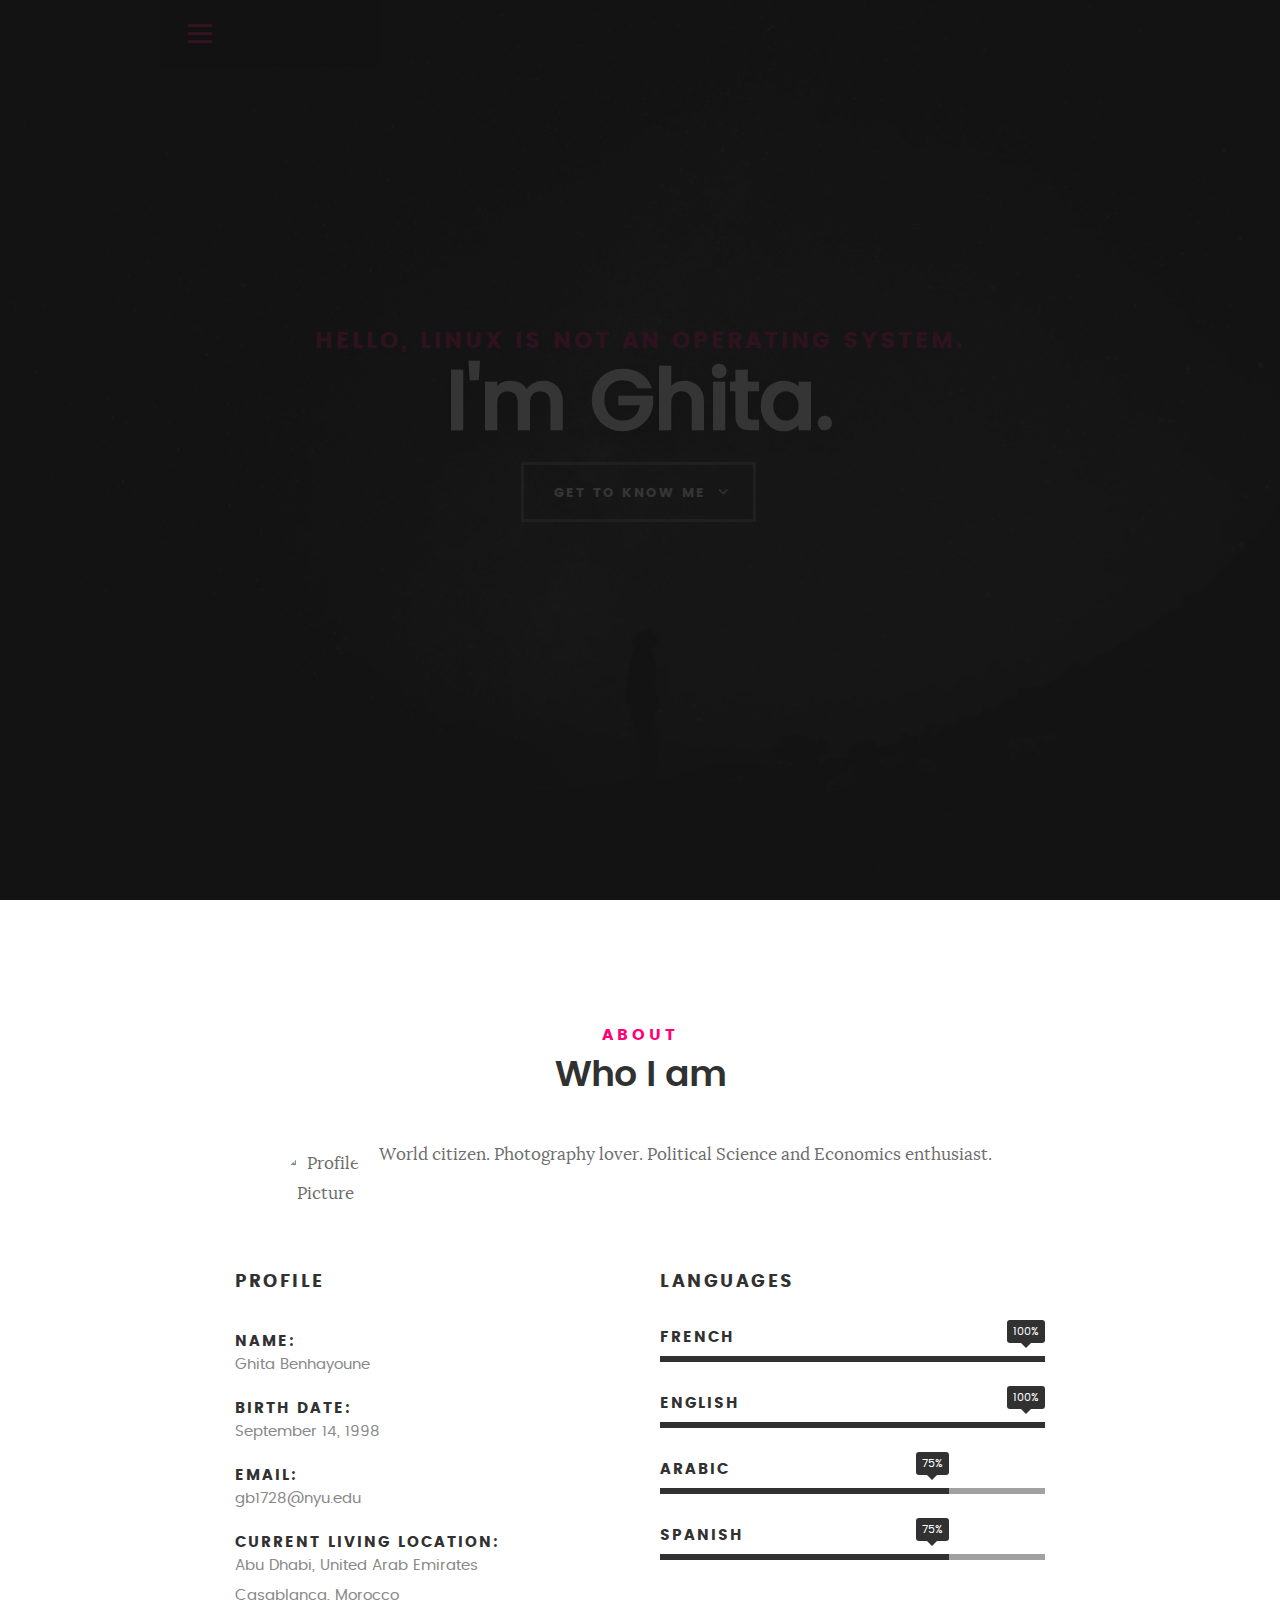
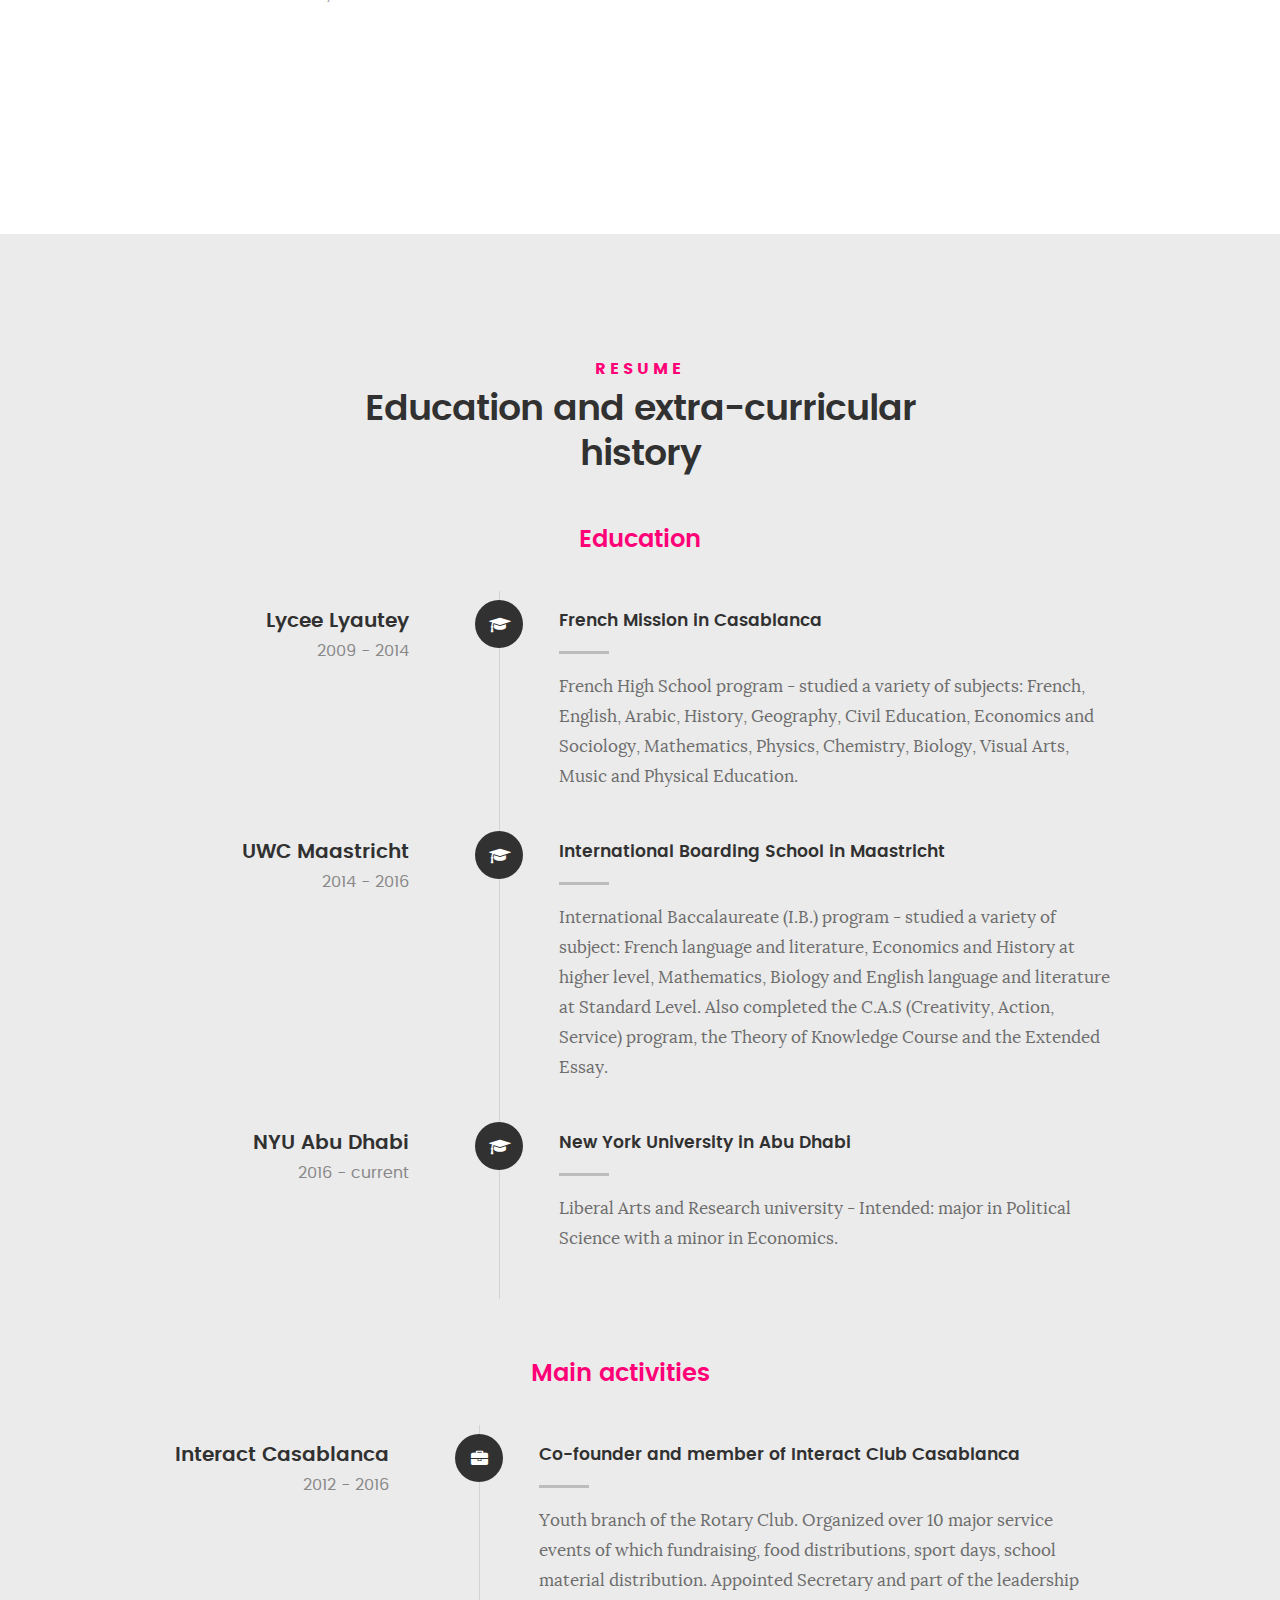
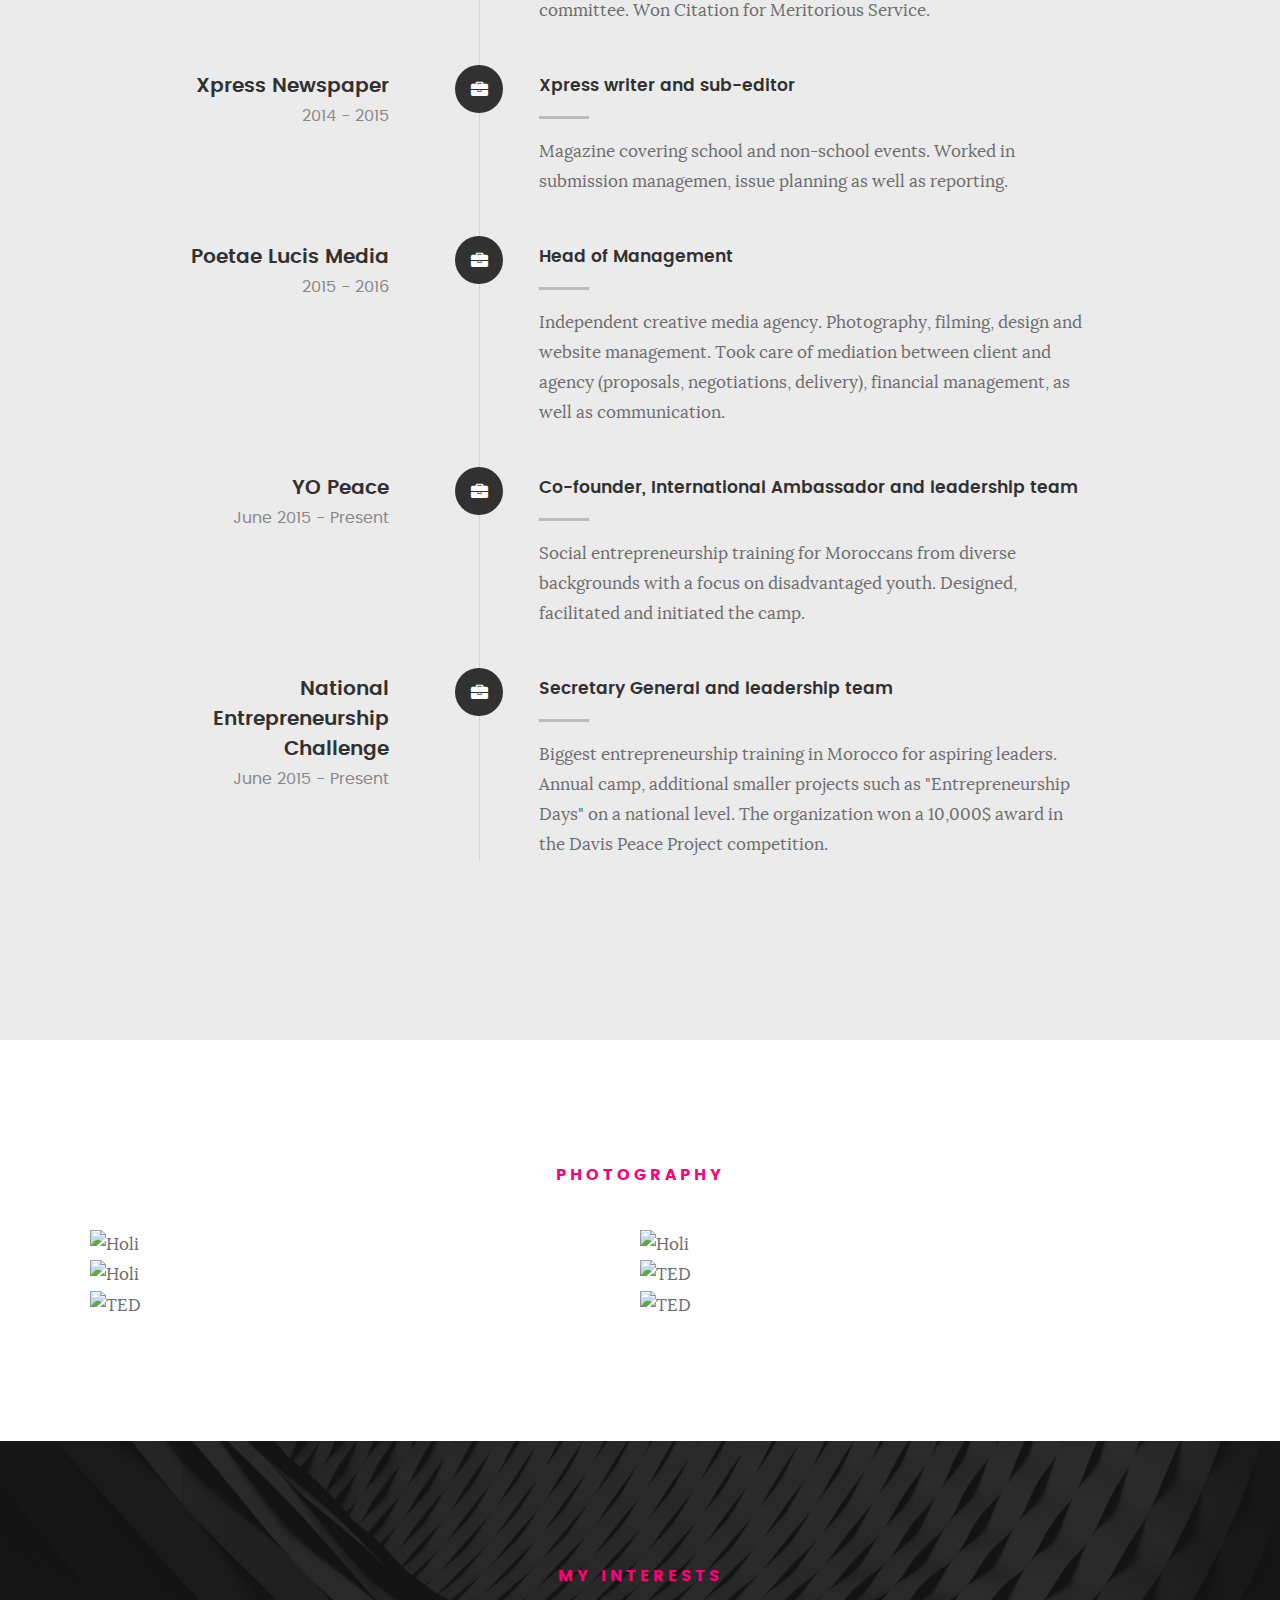
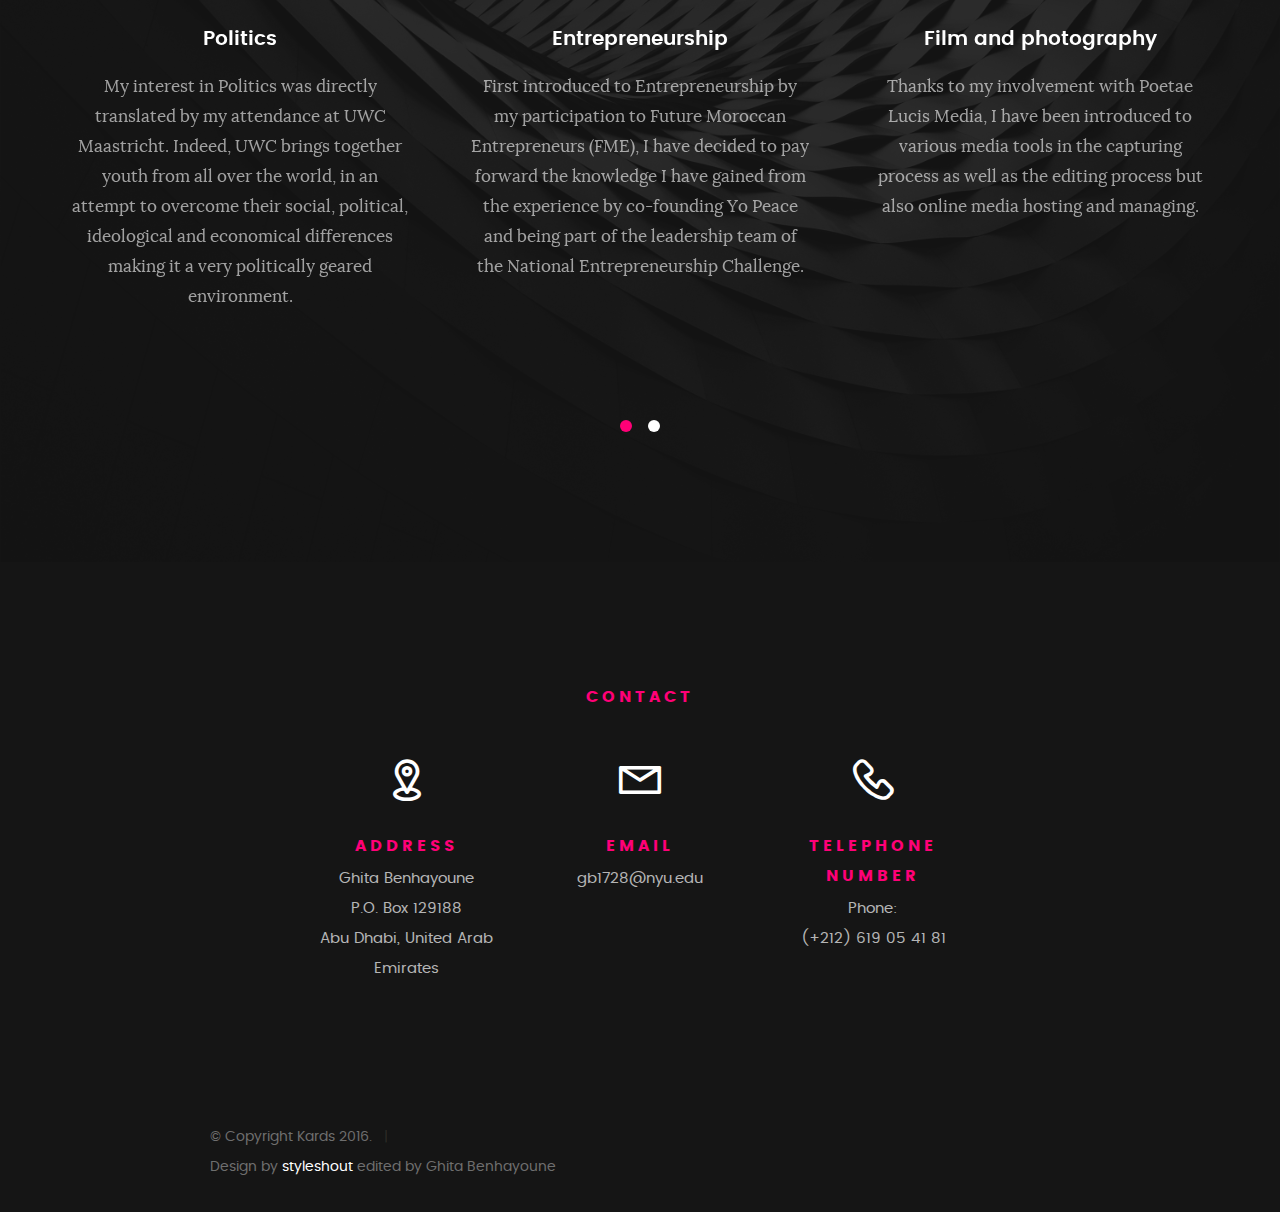
==== index.html @ f1451831 "Merge pull request #1 from ghitabenhayoune/master" ====
<!DOCTYPE html>
<!--[if IE 8 ]><html class="no-js oldie ie8" lang="en"> <![endif]-->
<!--[if IE 9 ]><html class="no-js oldie ie9" lang="en"> <![endif]-->
<!--[if (gte IE 9)|!(IE)]><!--><html class="no-js" lang="en"> <!--<![endif]-->
<head>

   <!--- basic page needs
   ================================================== -->
   <meta charset="utf-8">
	<title>Welcome to Ghita's personal webpage!</title>
	<meta name="description" content="">  
	<meta name="author" content="">

   <!-- mobile specific metas
   ================================================== -->
	<meta name="viewport" content="width=device-width, initial-scale=1, maximum-scale=1">

 	<!-- CSS
   ================================================== -->
   <link rel="stylesheet" href="css/base.css">  
   <link rel="stylesheet" href="css/main.css">
   <link rel="stylesheet" href="css/vendor.css">     

   <!-- script
   ================================================== -->   
	<script src="js/modernizr.js"></script>
	<script src="js/pace.min.js"></script>

   <!-- favicons
	================================================== -->
	<!-- link rel="icon" type="image/png" href="favicon.png"-->

</head>

<body id="top">

	<!-- header 
   ================================================== -->
   <header>   	
   	<div class="row">

   		<div class="top-bar">
   			<a class="menu-toggle" href="#"><span>Menu</span></a>		      

		   	<nav id="main-nav-wrap">
					<ul class="main-navigation">
						<li class="current"><a class="smoothscroll"  href="#intro" title="">Home</a></li>
						<li><a class="smoothscroll"  href="#about" title="">About</a></li>
						<li><a class="smoothscroll"  href="#resume" title="">Resume</a></li>
						<li><a class="smoothscroll"  href="#portfolio" title="">Portfolio</a></li>
						<li><a class="smoothscroll"  href="#services" title="">Interests</a></li>					
						<li><a class="smoothscroll"  href="#contact" title="">Contact</a></li>	
						<li><a href="styles.html" title="">Style Demo</a></li>				
					</ul>
				</nav>    		
   		</div> <!-- /top-bar --> 
   		
   	</div> <!-- /row --> 		
   </header> <!-- /header -->

	<!-- intro section
   ================================================== -->
   <section id="intro">   

   	<div class="intro-overlay"></div>	

   	<div class="intro-content">
   		<div class="row">

   			<div class="col-twelve">

	   			<h5>Hello, Linux is not an operating system.</h5>
	   			<h1>I'm Ghita.</h1>

	   			<a class="button stroke smoothscroll" href="#about" title="">Get to know me</a>

	   		</div>  
   			
   		</div>   		 		
   	</div> <!-- /intro-content --> 

   	<ul class="intro-social">        
         
      </ul> <!-- /intro-social -->      	

   </section> <!-- /intro -->


   <!-- about section
   ================================================== -->
   <section id="about">  

   	<div class="row section-intro">
   		<div class="col-twelve">

   			<h5>About</h5>
   			<h1>Who I am</h1>

   			<div class="intro-info">

   				<img src="https://scontent-mad1-1.xx.fbcdn.net/v/t1.0-9/13439205_10206563954441899_1880656506073738577_n.jpg?oh=9a3d0f4acb809516137ea29fd17dca0d&oe=58260037" alt="Profile Picture">

   				<p class="lead"> <center> World citizen. Photography lover. Political Science and Economics enthusiast. </p>
   			</div>   			

   		</div>   		
   	</div> <!-- /section-intro -->

   	<div class="row about-content">

   		<div class="col-six tab-full">

   			<h3>Profile</h3>
   			<p> 
   			<ul class="info-list">

   				
   				<li>
   					<strong>Name: </strong>
   					<span>Ghita Benhayoune</span>
   				</li>


   				<li>
   					<strong>Birth Date:</strong>
   					<span>September 14, 1998</span>
   				</li>

   				<li>
   					<strong>Email:</strong>
   					<span>gb1728@nyu.edu</span>
   				</li>
  
   				<li>
   					<strong>Current living location:</strong>
   					<span>Abu Dhabi, United Arab Emirates <br> <br> Casablanca, Morocco </span>
   				</li>

   			</ul> <!-- /info-list -->

   		</div>

   		<div class="col-six tab-full">

   			<h3>Languages</h3>
   			

				<ul class="skill-bars">
				   <li>
				   	<div class="progress percent100"><span>100%</span></div>
				   	<strong>French</strong>
				   </li>

				   <li>
				   	<div class="progress percent100"><span>100%</span></div>
				   	<strong>English</strong>
				   </li>

				   <li>
				   	<div class="progress percent75"><span>75%</span></div>
				   	<strong>Arabic</strong>
				   </li>

				   <li>
				   	<div class="progress percent75"><span>75%</span></div>
				   	<strong>Spanish</strong>
				   </li>
      
				</ul> <!-- /skill-bars -->		

   		</div>

   	</div>

   	<div class="row button-section">
   	  		
   	</div>

   </section> <!-- /process-->    


   <!-- resume Section
   ================================================== -->
	<section id="resume" class="grey-section">

		<div class="row section-intro">
   		<div class="col-twelve">

   			<h5>Resume</h5>
   			<h1>Education and extra-curricular history</h1>


   		</div>   		
   	</div> <!-- /section-intro--> 

   	<div class="row resume-timeline">

   		<div class="col-twelve resume-header">

   			<h2>Education</h2>

   		</div> <!-- /resume-header -->

   		<div class="col-twelve">

   			<div class="timeline-wrap">

   				<div class="timeline-block">

	   				<div class="timeline-ico">
	   					<i class="fa fa-graduation-cap"></i>
	   				</div>

	   				<div class="timeline-header">
	   					<h3>Lycee Lyautey</h3>
	   					<p>2009 - 2014</p>
	   				</div>

	   				<div class="timeline-content">
	   					<h4>French Mission in Casablanca</h4>
	   					<p>French High School program - studied a variety of subjects: French, English, Arabic, History, Geography, Civil Education, Economics and Sociology, Mathematics, Physics, Chemistry, Biology, Visual Arts, Music and Physical Education.</p>
	   				</div>

	   			</div> <!-- /timeline-block -->

	   			<div class="timeline-block">

	   				<div class="timeline-ico">
	   					<i class="fa fa-graduation-cap"></i>
	   				</div>

	   				<div class="timeline-header">
	   					<h3>UWC Maastricht</h3>
	   					<p>2014 - 2016</p>
	   				</div>

	   				<div class="timeline-content">
	   					<h4>International Boarding School in Maastricht</h4>
	   					<p>International Baccalaureate (I.B.) program - studied a variety of subject: French language and literature, Economics and History at higher level, Mathematics, Biology and English language and literature at Standard Level. Also completed the C.A.S (Creativity, Action, Service) program, the Theory of Knowledge Course and the Extended Essay.</p>
	   				</div>

	   			</div> <!-- /timeline-block -->
<div class="timeline-block">



	   				<div class="timeline-ico">
	   					<i class="fa fa-graduation-cap"></i>
	   				</div>

	   				<div class="timeline-header">
	   					<h3>NYU Abu Dhabi</h3>
	   					<p>2016 - current</p>
	   				</div>

	   				<div class="timeline-content">
	   					<h4>New York University in Abu Dhabi</h4>
	   					<p> Liberal Arts and Research university - Intended: major in Political Science with a minor in Economics. </p>
	   				</div>

	   			</div> <!-- /timeline-block -->


	   			<div class="timeline-block">

	   				 <!-- /timeline-block -->

   			</div> <!-- /timeline-wrap -->   			

   		</div> <!-- /col-twelve -->
   		
   	</div> <!-- /resume-timeline -->
   	
   	<div class="row resume-timeline">

   		<div class="col-twelve resume-header">

   			<h2>Main activities</h2>

   		</div> <!-- /resume-header -->

   		<div class="col-twelve">

   			<div class="timeline-wrap">

   				<div class="timeline-block">

	   				<div class="timeline-ico">
	   					<i class="fa fa-briefcase"></i>
	   				</div>

	   				<div class="timeline-header">
	   					<h3>Interact Casablanca</h3>
	   					<p> 2012 - 2016</p>
	   				</div>

	   				<div class="timeline-content">
	   					<h4>Co-founder and member of Interact Club Casablanca</h4>
	   					<p>Youth branch of the Rotary Club. Organized over 10 major service events of which fundraising, food distributions, sport days, school material distribution. Appointed Secretary and part of the leadership committee. Won Citation for Meritorious Service.</p>
	   				</div>

	   			</div> <!-- /timeline-block -->

	   			<div class="timeline-block">

	   				<div class="timeline-ico">
	   					<i class="fa fa-briefcase"></i>
	   				</div>

	   				<div class="timeline-header">
	   					<h3>Xpress Newspaper</h3>
	   					<p> 2014 - 2015</p>
	   				</div>

	   				<div class="timeline-content">
	   					<h4>Xpress writer and sub-editor</h4>
	   					<p>Magazine covering school and non-school events. Worked in submission managemen, issue planning as well as reporting. </p>
	   				</div>

	   			</div> <!-- /timeline-block -->
	<div class="timeline-block">

	   				<div class="timeline-ico">
	   					<i class="fa fa-briefcase"></i>
	   				</div>

	   				<div class="timeline-header">
	   					<h3>Poetae Lucis Media</h3>
	   					<p> 2015 - 2016 </p>
	   				</div>

	   				<div class="timeline-content">
	   					<h4>Head of Management</h4>
	   					<p> Independent creative media agency. Photography, filming, design and website management. Took care of mediation between client and agency (proposals, negotiations, delivery), financial management, as well as communication.</p>
	   				</div>

	   			</div> <!-- /timeline-block -->


	   			<div class="timeline-block">

	   				<div class="timeline-ico">
	   					<i class="fa fa-briefcase"></i>
	   				</div>

	   				<div class="timeline-header">
	   					<h3>YO Peace</h3>
	   					<p>June 2015 - Present</p>
	   				</div>

	   				<div class="timeline-content">
	   					<h4>Co-founder, International Ambassador and leadership team</h4>
	   					<p>Social entrepreneurship training for Moroccans from diverse backgrounds with a focus on disadvantaged youth. Designed, facilitated and initiated the camp.</p>
	   				</div>

	   			</div> <!-- /timeline-block -->

	   			<div class="timeline-block">

	   				<div class="timeline-ico">
	   					<i class="fa fa-briefcase"></i>
	   				</div>

	   				<div class="timeline-header">
	   					<h3>National Entrepreneurship Challenge</h3>
	   					<p>June 2015 - Present</p>
	   				</div>

	   				<div class="timeline-content">
	   					<h4>Secretary General and leadership team</h4>
	   					<p>Biggest entrepreneurship training in Morocco for aspiring leaders. Annual camp, additional smaller projects such as "Entrepreneurship Days" on a national level. The organization won a 10,000$ award in the Davis Peace Project competition. </p>
	   				</div>

	   			</div> <!-- /timeline-block -->


   			</div> <!-- /timeline-wrap -->   			

   		</div> <!-- /col-twelve -->
   		
   	</div> <!-- /resume-timeline -->
		
	</section> <!-- /features -->


	<!-- Portfolio Section
   ================================================== -->
	<section id="portfolio">

		<div class="row section-intro">
   		<div class="col-twelve">

   			<h5>Photography</h5>
   		</div>   		
   	</div> <!-- /section-intro--> 

   	<div class="row portfolio-content">

   		<div class="col-twelve">

   			<!-- portfolio-wrapper -->
	         <div id="folio-wrapper" class="block-1-2 block-mob-full stack">

	         	<div class="bgrid folio-item">
	               <div class="item-wrap">
	               	<img src="https://photos.smugmug.com/Holi-2016/i-TdTsb32/0/X2/editedDSC_0114-X2.jpg" alt="Holi">
	          	  	<div class="overlay">                 	           
	                     <div class="folio-item-table">
	                     	<div class="folio-item-cell">
		     					       <h3 class="folio-title">Photography</h3>	     					    
		     					    	 <span class="folio-types">
		     					       	 Holi
		     					       </span>
		     					   </div>	                      	
	                     </div>                    
	                  </div>
	               </div>	               
	        		</div> <!-- /folio-item -->

	<div class="bgrid folio-item">
	               <div class="item-wrap">
	               	<img src="https://photos.smugmug.com/Royal-Winter-Ball-/i-j8JQ9sF/0/X2/EasternEuropeanCultureWeek-0568-X2.jpg" alt="Holi">
	               	<div class="overlay">              		                  
	                     <div class="folio-item-table">
	                     	<div class="folio-item-cell">
	                     		<h3 class="folio-title">Photography</h3>	     					    
		     					    	<span class="folio-types">
		     					       	  Eastern European Culture Week
		     					      </span>		     		
		     					   </div> 	               
  </div>                    
	                  </div>
	               </div>	               
	        		</div> <!-- /folio-item -->


	<div class="bgrid folio-item">
	               <div class="item-wrap">
	               	<img src="https://photos.smugmug.com/Holi-2016/i-Dhkg9zQ/0/X2/DSC_0081-X2.jpg" alt="Holi">
	          	  	<div class="overlay">                 	           
	                     <div class="folio-item-table">
	                     	<div class="folio-item-cell">
		     					       <h3 class="folio-title">Photography</h3>	     					    
		     					    	 <span class="folio-types">
		     					       	 UWC Candids
		     					       </span>
		     					   </div>	                      	
	                     </div>                    
	                  </div>
	               </div>	               
	        		</div> <!-- /folio-item --> 
   	
	<div class="bgrid folio-item">
	               <div class="item-wrap">
	               	<img src="https://photos.smugmug.com/TEDX-2016/i-rNbPJsJ/0/X2/IMG_0469-X2.jpg" alt="TED">
	          	  	<div class="overlay">                 	           
	                     <div class="folio-item-table">
	                     	<div class="folio-item-cell">
		     					       <h3 class="folio-title">Photography</h3>	     					    
		     					    	 <span class="folio-types">
		     					       	UWC Candids		     					       </span>
		     					   </div>	                      	
	                     </div>                    
	                  </div>
	               </div>	               
	        		</div> <!-- /folio-item --> 

<div class="bgrid folio-item">
	               <div class="item-wrap">
	               	<img src="https://photos.smugmug.com/TEDX-2016/i-7mG7wcz/0/X2/IMG_0725-X2.jpg" alt="TED">
	          	  	<div class="overlay">                 	           
	                     <div class="folio-item-table">
	                     	<div class="folio-item-cell">
		     					       <h3 class="folio-title">Photography</h3>	     					    
		     					    	 <span class="folio-types">
		     					       	TEDx Youth @Maastricht		     					       </span>
		     					   </div>	                      	
	                     </div>                    
	                  </div>
	               </div>	               
	        		</div> <!-- /folio-item --> 
 
<div class="bgrid folio-item">
	               <div class="item-wrap">
	               	<img src="https://photos.smugmug.com/TEDX-2016/i-8Jkcd5t/0/X2/IMG_0756-X2.jpg" alt="TED">
	          	  	<div class="overlay">                 	           
	                     <div class="folio-item-table">
	                     	<div class="folio-item-cell">
		     					       <h3 class="folio-title">Photography</h3>	     					    
		     					    	 <span class="folio-types">
		     					       	TEDx Youth @Maastricht		     					       </span>
		     					   </div>	                      	
	                     </div>                    
	                  </div>
	               </div>	               
	        		</div> <!-- /folio-item --> 


	            

	         </div> <!-- /portfolio-wrapper --> 

   		</div>  <!-- /twelve -->   

   	</div> <!-- /portfolio-content --> 
		
	</section> <!-- /portfolio --> 

	
	<!-- services Section
   ================================================== -->
	<section id="services">

		<div class="overlay"></div>

		<div class="row section-intro">
   		<div class="col-twelve">

   			<h5>My Interests</h5>


   		</div>   		
   	</div> <!-- /section-intro -->

   	<div class="row services-content">

   		<div id="owl-slider" class="owl-carousel services-list">

	      	<div class="service">         

	            <div class="service-content">	

	            	 <h3>Politics</h3>

		            <p class="desc"> My interest in Politics was directly translated by my attendance at UWC Maastricht. Indeed, UWC brings together youth from all over the world, in an attempt to overcome their social, political, ideological and economical differences making it a very politically geared environment. 
	         		</p>
	         		
	         	</div> 	         	 

				</div> <!-- /service -->

				<div class="service">	

	            <div class="service-content">	

	            	<h3>Entrepreneurship</h3>  

		            <p class="desc">First introduced to Entrepreneurship by my participation to Future Moroccan Entrepreneurs (FME), I have decided to pay forward the knowledge I have gained from the experience by co-founding Yo Peace and being part of the leadership team of the National Entrepreneurship Challenge.
	         		</p>

	            </div>	                          

			   </div> <!-- /service -->

			   <div class="service">
	            

	            <div class="service-content">

	            	<h3>Film and photography</h3>

		            <p class="desc"> Thanks to my involvement with Poetae Lucis Media, I have been introduced to various media tools in the capturing process as well as the editing process but also online media hosting and managing.
	        			</p> 

	            </div> 	            	               

			   </div> <!-- /service -->

				<div class="service">

	           

	            <div class="service-content">

	            	<h3> Communication </h3>

		            <p class="desc"> My involvement in a variety of leadership teams (Amnesty International, MAASMUN, National Entrepreneurship Challenge, Poetae Lucis, Yo Peace...) has helped me get significant experience in communication and team coordination.
	         		</p> 
	         		
	            </div>                

				</div> <!-- /service -->

			   <div class="service">

			   	
	            <div class="service-content">

	            	<h3> Management </h3>

		            <p class="desc"> Being in leadership teams, I have held a variety of positions: Secretary General, President, Secretary, which all allowed me to explore different needs in organisations and gain a broad understanding of them and their management as a whole.
	        			</p> 

	            </div>	               

			   </div> <!-- /service -->

			   <div class="service">

			   
	            <div class="service-content">

	            	 <h3>Languages</h3>

		            <p class="desc"> The international environment of UWC as well as my bi-national background allowed me to develop a deep interest for a variety of culture and languages. My passion for Latin American Politics pushed me to teach myself Spanish and I have now, after a year, achieved a significant level of fluency that allows me to have a broad understanding of the Latin American culture, politics and variation in language.
	        			</p> 
	        			
	            </div>	               

			   </div> <!-- /service -->

	      </div> <!-- /services-list -->
   		
   	</div> <!-- /services-content -->
		
	</section> <!-- /services -->	


	
   <!-- contact
   ================================================== -->
	<section id="contact">

		<div class="row section-intro">
   		<div class="col-twelve">

   			<h5>Contact</h5>


   	<div class="row contact-info">

   		<div class="col-four tab-full">

   			<div class="icon">
   				<i class="icon-pin"></i>
   			</div>

   			<h5>Address</h5>

   			<p>
            Ghita Benhayoune <br>
            P.O. Box 129188<br>
            Abu Dhabi, United Arab Emirates
            </p>

   		</div>

   		<div class="col-four tab-full collapse">

   			<div class="icon">
   				<i class="icon-mail"></i>
   			</div>

   			<h5>Email</h5>

   			<p>gb1728@nyu.edu<br>
					     
			   </p>

   		</div>

   		<div class="col-four tab-full">

   			<div class="icon">
   				<i class="icon-phone"></i>
   			</div>

   			<h5>Telephone number</h5>

   			<p>Phone: <br> (+212) 619 05 41 81
			   </p>

   		</div>
   		
   	</div> <!-- /contact-info -->
		
	</section> <!-- /contact -->


   <!-- footer
   ================================================== -->

   <footer>
     	<div class="row">

     		
      	<div class="col-six tab-full">
	      	<div class="copyright">
		        	<span>© Copyright Kards 2016.</span> 
		        	<span>Design by <a href="http://www.styleshout.com/">styleshout</a> edited by Ghita Benhayoune </span>	         	
		         </div>		                  
	      	</div>

	      	<div id="go-top">
		         <a class="smoothscroll" title="Back to Top" href="#top"><i class="fa fa-long-arrow-up"></i></a>
		      </div>

      	</div> <!-- /row -->     	
   </footer>  

   <div id="preloader"> 
    	<div id="loader"></div>
   </div> 

   <!-- Java Script
   ================================================== --> 
   <script src="js/jquery-2.1.3.min.js"></script>
   <script src="js/plugins.js"></script>
   <script src="js/main.js"></script>

</body>

</html>
---- css/base.css ----
/**
 * =================================================================== 
 *
 *  Kards v1.0 Base Stylesheet
 *  url: styleshout.com
 *  03-01-2016
 *  ------------------------------------------------------------------
 *  TOC:
 *  01. reset
 *  02. basic/base setup styles
 *  03. grid
 *  04. MISC
 *
 * =================================================================== 
 */

/** 
 * ===================================================================
 * 01. reset - normalize.css v3.0.2 | MIT License | git.io/normalize
 *
 * ------------------------------------------------------------------- 
 */
html {
	font-family: sans-serif;
	-ms-text-size-adjust: 100%;
	-webkit-text-size-adjust: 100%;
}

body {
	margin: 0;
}

article,
aside,
details,
figcaption,
figure,
footer,
header,
hgroup,
main,
menu,
nav,
section,
summary {
	display: block;
}

audio,
canvas,
progress,
video {
	display: inline-block;
	vertical-align: baseline;
}

audio:not([controls]) {
	display: none;
	height: 0;
}

[hidden],
template {
	display: none;
}

a {
	background: transparent;
}

a:active,
a:hover {
	outline: 0;
}

abbr[title] {
	border-bottom: 1px dotted;
}

b,
strong {
	font-weight: bold;
}

dfn {
	font-style: italic;
}

h1 {
	font-size: 2em;
	margin: 0.67em 0;
}

mark {
	background: #ff0;
	color: #000;
}

small {
	font-size: 80%;
}

sub,
sup {
	font-size: 75%;
	line-height: 0;
	position: relative;
	vertical-align: baseline;
}

sup {
	top: -0.5em;
}

sub {
	bottom: -0.25em;
}

img {
	border: 0;
}

svg:not(:root) {
	overflow: hidden;
}

figure {
	margin: 1em 40px;
}

hr {
	-moz-box-sizing: content-box;
	box-sizing: content-box;
	height: 0;
}

pre {
	overflow: auto;
}

code,
kbd,
pre,
samp {
	font-family: monospace, monospace;
	font-size: 1em;
}

button,
input,
optgroup,
select,
textarea {
	color: inherit;
	font: inherit;
	margin: 0;
}

button {
	overflow: visible;
}

button,
select {
	text-transform: none;
}

button,
html input[type="button"],
input[type="reset"],
input[type="submit"] {
	-webkit-appearance: button;
	cursor: pointer;
}

button[disabled],
html input[disabled] {
	cursor: default;
}

button::-moz-focus-inner,
input::-moz-focus-inner {
	border: 0;
	padding: 0;
}

input {
	line-height: normal;
}

input[type="checkbox"],
input[type="radio"] {
	box-sizing: border-box;
	padding: 0;
}

input[type="number"]::-webkit-inner-spin-button,
input[type="number"]::-webkit-outer-spin-button {
	height: auto;
}

input[type="search"] {
	-webkit-appearance: textfield;
	-moz-box-sizing: content-box;
	-webkit-box-sizing: content-box;
	box-sizing: content-box;
}

input[type="search"]::-webkit-search-cancel-button,
input[type="search"]::-webkit-search-decoration {
	-webkit-appearance: none;
}

fieldset {
	border: 1px solid #c0c0c0;
	margin: 0 2px;
	padding: 0.35em 0.625em 0.75em;
}

legend {
	border: 0;
	padding: 0;
}

textarea {
	overflow: auto;
}

optgroup {
	font-weight: bold;
}

table {
	border-collapse: collapse;
	border-spacing: 0;
}

td,
th {
	padding: 0;
}

/** 
 * ===================================================================
 * 02. basic/base setup styles - (_basic.scss)
 *
 * ------------------------------------------------------------------- 
 */
html {
	font-size: 62.5%;
	box-sizing: border-box;
}

*,
*::before,
*::after {
	box-sizing: inherit;
}

body {
	font-weight: normal;
	line-height: 1;
	text-rendering: optimizeLegibility;
	word-wrap: break-word;
	-webkit-overflow-scrolling: touch;
	-webkit-text-size-adjust: none;
}

body,
input,
button {
	-moz-osx-font-smoothing: grayscale;
	-webkit-font-smoothing: antialiased;
}

/**
 * Media - (_basic.scss)
 * ------------------------------------------------------------------- 
 */
img,
video {
	max-width: 100%;
	height: auto;
}

/**
 * Typography resets - (_basic.scss)
 * ------------------------------------------------------------------- 
 */
div,
dl,
dt,
dd,
ul,
ol,
li,
h1,
h2,
h3,
h4,
h5,
h6,
pre,
form,
p,
blockquote,
th,
td {
	margin: 0;
	padding: 0;
}

h1,
h2,
h3,
h4,
h5,
h6 {
	-webkit-font-variant-ligatures: common-ligatures;
	-moz-font-variant-ligatures: common-ligatures;
	font-variant-ligatures: common-ligatures;
	text-rendering: optimizeLegibility;
}

em,
i {
	font-style: italic;
	line-height: inherit;
}

strong,
b {
	font-weight: bold;
	line-height: inherit;
}

small {
	font-size: 60%;
	line-height: inherit;
}

ol,
ul {
	list-style: none;
}

li {
	display: block;
}

/**
 * links - (_basic.scss)
 * ------------------------------------------------------------------- 
 */
a {
	text-decoration: none;
	line-height: inherit;
}

a img {
	border: none;
}

/**
 * inputs - (_basic.scss)
 * ------------------------------------------------------------------- 
 */
fieldset {
	margin: 0;
	padding: 0;
}

input[type="email"],
input[type="number"],
input[type="search"],
input[type="text"],
input[type="tel"],
input[type="url"],
input[type="password"],
textarea {
	-webkit-appearance: none;
	-moz-appearance: none;
	-ms-appearance: none;
	-o-appearance: none;
	appearance: none;
}

/** 
 * ===================================================================
 * 03. grid - (_grid.scss)
 *
 * ------------------------------------------------------------------- 
 */
.row {
	width: 94%;
	max-width: 1140px;
	margin: 0 auto;
}

.row:before,
.row:after {
	content: "";
	display: table;
}

.row:after {
	clear: both;
}

.row .row {
	width: auto;
	max-width: none;
	margin-left: -20px;
	margin-right: -20px;
}

[class*="col-"],
.bgrid {
	float: left;
}

[class*="col-"] + [class*="col-"].end {
	float: right;
}

[class*="col-"] {
	padding: 0 20px;
}

.col-one {
	width: 8.33333%;
}

.col-two,
.col-1-6 {
	width: 16.66667%;
}

.col-three,
.col-1-4 {
	width: 25%;
}

.col-four,
.col-1-3 {
	width: 33.33333%;
}

.col-five {
	width: 41.66667%;
}

.col-six,
.col-1-2 {
	width: 50%;
}

.col-seven {
	width: 58.33333%;
}

.col-eight,
.col-2-3 {
	width: 66.66667%;
}

.col-nine,
.col-3-4 {
	width: 75%;
}

.col-ten,
.col-5-6 {
	width: 83.33333%;
}

.col-eleven {
	width: 91.66667%;
}

.col-twelve,
.col-full {
	width: 100%;
}

/**
 * small screens - (_grid.scss)
 * --------------------------------------------------------------- 
 */
@media screen and (max-width:1024px) {
	.row .row {
		margin-left: 0px;
		margin-right: 0px;
	}

	[class*="col-"] {
		padding: 0 35px;
	}

}

/**
 * tablets - (_grid.scss)
 * --------------------------------------------------------------- 
 */
@media screen and (max-width:768px) {
	.row {
		width: auto;
		padding-left: 30px;
		padding-right: 30px;
	}

	.row .row {
		padding-left: 0;
		padding-right: 0;
		margin-left: -15px;
		margin-right: -15px;
	}

	[class*="col-"] {
		padding: 0 15px;
	}

	.tab-1-4 {
		width: 25%;
	}

	.tab-1-3 {
		width: 50%;
	}

	.tab-1-2 {
		width: 50%;
	}

	.tab-2-3 {
		width: 66.66667%;
	}

	.tab-3-4 {
		width: 75%;
	}

	.tab-full {
		width: 100%;
	}

}

/**
 * large mobile devices - (_grid.scss)
 * --------------------------------------------------------------- 
 */
@media screen and (max-width:600px) {
	.row {
		padding-left: 25px;
		padding-right: 25px;
	}

	.row .row {
		margin-left: 0px;
		margin-right: 0px;
	}

	[class*="col-"] {
		padding: 0 10px;
	}

	.mob-1-4 {
		width: 25%;
	}

	.mob-1-2 {
		width: 50%;
	}

	.mob-3-4 {
		width: 75%;
	}

	.mob-full {
		width: 100%;
	}

}

/**
 * small mobile devices - (_grid.scss)
 * --------------------------------------------------------------- 
 */
@media screen and (max-width:400px) {
	.row .row {
		padding-left: 0;
		padding-right: 0;
		margin-left: 0;
		margin-right: 0;
	}

	[class*="col-"] {
		width: 100% !important;
		float: none !important;
		clear: both !important;
		margin-left: 0;
		margin-right: 0;
		padding: 0;
	}

	[class*="col-"] + [class*="col-"].end {
		float: none;
	}

}

/** 
 * ===================================================================
 * block grids - (_grid.scss)
 *
 * ------------------------------------------------------------------- 
 */
[class*="block-"]:before,
[class*="block-"]:after {
	content: "";
	display: table;
}

[class*="block-"]:after {
	clear: both;
}

.block-1-6 .bgrid {
	width: 16.66667%;
}

.block-1-4 .bgrid {
	width: 25%;
}

.block-1-3 .bgrid {
	width: 33.33333%;
}

.block-1-2 .bgrid {
	width: 50%;
}

/**
 * Clearing for block grid columns. Allow columns with 
 * different heights to align properly.
 */
.block-1-6 .bgrid:nth-child(6n+1),
.block-1-4 .bgrid:nth-child(4n+1),
.block-1-3 .bgrid:nth-child(3n+1),
.block-1-2 .bgrid:nth-child(2n+1) {
	clear: both;
}

/**
 * small screens - (_grid.scss)
 * --------------------------------------------------------------- 
 */
@media screen and (max-width:1024px) {
	.block-s-1-6 .bgrid {
		width: 16.66667%;
	}

	.block-s-1-4 .bgrid {
		width: 25%;
	}

	.block-s-1-3 .bgrid {
		width: 33.33333%;
	}

	.block-s-1-2 .bgrid {
		width: 50%;
	}

	.block-s-full .bgrid {
		width: 100%;
		clear: both;
	}

	[class*="block-s-"] .bgrid:nth-child(n) {
		clear: none;
	}

	.block-s-1-6 .bgrid:nth-child(6n+1),
	.block-s-1-4 .bgrid:nth-child(4n+1),
	.block-s-1-3 .bgrid:nth-child(3n+1),
	.block-s-1-2 .bgrid:nth-child(2n+1) {
		clear: both;
	}

}

/**
 * tablets - (_grid.scss)
 * --------------------------------------------------------------- 
 */
@media screen and (max-width:768px) {
	.block-tab-1-6 .bgrid {
		width: 16.66667%;
	}

	.block-tab-1-4 .bgrid {
		width: 25%;
	}

	.block-tab-1-3 .bgrid {
		width: 33.33333%;
	}

	.block-tab-1-2 .bgrid {
		width: 50%;
	}

	.block-tab-full .bgrid {
		width: 100%;
		clear: both;
	}

	[class*="block-tab-"] .bgrid:nth-child(n) {
		clear: none;
	}

	.block-tab-1-6 .bgrid:nth-child(6n+1),
	.block-tab-1-4 .bgrid:nth-child(4n+1),
	.block-tab-1-3 .bgrid:nth-child(3n+1),
	.block-tab-1-2 .bgrid:nth-child(2n+1) {
		clear: both;
	}

}

/**
 * large mobile devices - (_grid.scss)
 * --------------------------------------------------------------- 
 */
@media screen and (max-width:600px) {
	.block-mob-1-6 .bgrid {
		width: 16.66667%;
	}

	.block-mob-1-4 .bgrid {
		width: 25%;
	}

	.block-mob-1-3 .bgrid {
		width: 33.33333%;
	}

	.block-mob-1-2 .bgrid {
		width: 50%;
	}

	.block-mob-full .bgrid {
		width: 100%;
		clear: both;
	}

	[class*="block-mob-"] .bgrid:nth-child(n) {
		clear: none;
	}

	.block-mob-1-6 .bgrid:nth-child(6n+1),
	.block-mob-1-4 .bgrid:nth-child(4n+1),
	.block-mob-1-3 .bgrid:nth-child(3n+1),
	.block-mob-1-2 .bgrid:nth-child(2n+1) {
		clear: both;
	}

}

/**
 * stack on small mobile devices - (_grid.scss)
 * --------------------------------------------------------------- 
 */
@media screen and (max-width:400px) {
	.stack .bgrid {
		width: 100% !important;
		float: none !important;
		clear: both !important;
		margin-left: 0;
		margin-right: 0;
	}

}

/** 
 * ===================================================================
 * 04. MISC  - (_grid.scss)
 *
 * ------------------------------------------------------------------- 
 */

/**
 * Clearing - (http://nicolasgallagher.com/micro-clearfix-hack/
 */
.group:before,
.group:after {
	content: "";
	display: table;
}

.group:after {
	clear: both;
}

/**
 * Misc Helper Styles 
 */
.hide {
	display: none;
}

.invisible {
	visibility: hidden;
}

.antialiased {
	-webkit-font-smoothing: antialiased;
	-moz-osx-font-smoothing: grayscale;
}

.remove-bottom {
	margin-bottom: 0;
}

.half-bottom {
	margin-bottom: 1.5rem !important;
}

.add-bottom {
	margin-bottom: 3rem !important;
}

.no-border {
	border: none;
}

.full-width {
	width: 100%;
}

.text-center {
	text-align: center;
}

.text-left {
	text-align: left;
}

.text-right {
	text-align: right;
}

.pull-left {
	float: left;
}

.pull-right {
	float: right;
}

.align-center {
	margin-left: auto;
	margin-right: auto;
	text-align: center;
}

/*# sourceMappingURL=base.css.map */
---- css/main.css ----
/**
 * =================================================================== 
 *
 *  Kards v1.0 Main Stylesheet
 *  url: styleshout.com
 *  03-01-2016
 *  ------------------------------------------------------------------
 *  TOC:
 *  01. webfonts and iconfonts
 *  02. base style overrides
 *  03. typography & general theme styles
 *  04. preloader
 *  05. forms
 *  06. buttons 
 *  07. other components
 *  08. common styles
 *  09. header styles
 *  10. intro
 *  11. about
 *  12. resume
 *  13. portfolio
 *  14. call-to-action section
 *  15. services
 *  16. stats
 *  17. contact
 *  18. footer
 *
 * =================================================================== 
 */


/** 
 * ===================================================================
 * 01. webfonts and iconfonts - (_document-setup.scss)
 *
 * ------------------------------------------------------------------- 
 */
@import url("fonts.css");
@import url("font-awesome/css/font-awesome.min.css");
@import url("micons/micons.css");


/** 
 * ===================================================================
 * 02. base style overrides - (_document-setup.scss)
 *
 * ------------------------------------------------------------------- 
 */
html {
	font-size: 10px;
}

@media only screen and (max-width:1024px) {
	html {
		font-size: 9.411764705882353px;
	}
}
@media only screen and (max-width:768px) {
	html {
		font-size: 10px;
	}
}
@media only screen and (max-width:400px) {
	html {
		font-size: 9.411764705882353px;
	}
}

html, body {
	height: 100%;
}
body {
	background: #151515;
	font-family: "lora-regular", serif;
	font-size: 1.7rem;
	line-height: 3rem;
	color: #6e6e6e;
}

/**
 * links - (_document-setup.scss)
 * -------------------------------------------------------------------
 */
a, a:visited {
	color: #000000;
	-moz-transition: all 0.3s ease-in-out;
	-o-transition: all 0.3s ease-in-out;
	-webkit-transition: all 0.3s ease-in-out;
	-ms-transition: all 0.3s ease-in-out;
	transition: all 0.3s ease-in-out;
}
a:hover, a:focus, a:active {
	color: #FF0077;
	outline: 0;
}

/** 
 * ===================================================================
 * 03. typography & general theme styles - (_document-setup.scss)
 *
 * ------------------------------------------------------------------- 
 */
h1, h2, h3, h4, h5, h6, .h01, .h02, .h03, .h04, .h05, .h06 {
	font-family: "poppins-semibold", sans-serif;
	color: #313131;
	font-style: normal;
	text-rendering: optimizeLegibility;
	margin-bottom: 2.1rem;
}
h3, .h03, h4, .h04 {
	margin-bottom: 1.8rem;
}
h5, .h05, h6, .h06 {
	font-family: "poppins-bold";
	margin-bottom: 1.2rem;
}
h1, .h01 {
	font-size: 3.1rem;
	line-height: 1.355;
	letter-spacing: -.1rem;
}
@media only screen and (max-width:600px) {
	h1, .h01 {
		font-size: 2.6rem;
		letter-spacing: -.07rem;
	}
}
h2, .h02 {
	font-size: 2.4rem;
	line-height: 1.25;
}
h3, .h03 {
	font-size: 2rem;
	line-height: 1.5;
}
h4, .h04 {
	font-size: 1.7rem;
	line-height: 1.765;
}
h5, .h05 {
	font-size: 1.4rem;
	line-height: 1.714;
	text-transform: uppercase;
	letter-spacing: .15rem;
}
h6, .h06 {
	font-size: 1.3rem;
	line-height: 1.846;
	text-transform: uppercase;
	letter-spacing: .15rem;
}
p img {
	margin: 0;
}
p.lead {
	font-family: "lora-regular", serif;
	font-size: 2rem;
	line-height: 1.8;
	color: #888888;
}
@media only screen and (max-width:768px) {
	p.lead {
		font-size: 1.7rem;
	}
}
em, i, strong, b {
	font-size: 1.7rem;
	line-height: 3rem;
	font-style: normal;
	font-weight: normal;
}
em, i {
	font-family: "lora-italic", serif;
}
strong, b {
	font-family: "lora-bold", serif;
}
small {
	font-size: 1.2rem;
	line-height: inherit;
}
blockquote {
	margin: 3rem 0;
	padding-left: 4rem;
	position: relative;
}
blockquote:before {
	content: "\201C";
	font-size: 8rem;
	line-height: 0px;
	margin: 0;
	color: #313131;
	font-family: arial, sans-serif;
	position: absolute;
	top: 3rem;
	left: 0;
}
blockquote p {
	font-family: georgia, serif;
	font-style: italic;
	padding: 0;
	font-size: 1.9rem;
	line-height: 1.737;
}
blockquote cite {
	display: block;
	font-size: 1.3rem;
	font-style: normal;
	line-height: 1.616;
}
blockquote cite:before {
	content: "\2014 \0020";
}
blockquote cite a, blockquote cite a:visited {
	color: #888888;
	border: none;
}
abbr {
	font-family: "poppins-bold", serif;
	font-variant: small-caps;
	text-transform: lowercase;
	letter-spacing: .05rem;
	color: #888888;
}
var, kbd, samp, code, pre {
	font-family: Consolas, "Andale Mono", Courier, "Courier New", monospace;
}
pre {
	padding: 2.4rem 3rem 3rem;
	background: #F1F1F1;
}
code {
	font-size: 1.4rem;
	margin: 0 .2rem;
	padding: .3rem .6rem;
	white-space: nowrap;
	background: #F1F1F1;
	border: 1px solid #E1E1E1;
	border-radius: 3px;
}
pre > code {
	display: block;
	white-space: pre;
	line-height: 2;
	padding: 0;
	margin: 0;
}
pre.prettyprint > code {
	border: none;
}
del {
	text-decoration: line-through;
}
abbr[title], dfn[title] {
	border-bottom: 1px dotted;
	cursor: help;
}
mark {
	background: #FFF49B;
	color: #000;
}
hr {
	border: solid #d2d2d2;
	border-width: 1px 0 0;
	clear: both;
	margin: 2.4rem 0 1.5rem;
	height: 0;
}

/**
 * Lists - (_document-setup.scss)  
 * -------------------------------------------------------------------
 */
ol {
	list-style: decimal;
}
ul {
	list-style: disc;
}
li {
	display: list-item;
}
ol, ul {
	margin-left: 1.7rem;
}
ul li {
	padding-left: .4rem;
}
ul ul, ul ol, ol ol, ol ul {
	margin: .6rem 0 .6rem 1.7rem;
}
ul.disc li {
	display: list-item;
	list-style: none;
	padding: 0 0 0 .8rem;
	position: relative;
}
ul.disc li::before {
	content: "";
	display: inline-block;
	width: 8px;
	height: 8px;
	border-radius: 50%;
	background: #FF0077;
	position: absolute;
	left: -17px;
	top: 11px;
	vertical-align: middle;
}
dt {
	margin: 0;
	color: #FF0077;
}
dd {
	margin: 0 0 0 2rem;
}

/**
 * tables - (_document-setup.scss)  
 * -------------------------------------------------------------------
 */
table {
	border-width: 0;
	width: 100%;
	max-width: 100%;
	font-family: "lora-regular", sans-serif;
}
th, td {
	padding: 1.5rem 3rem;
	text-align: left;
	border-bottom: 1px solid #E8E8E8;
}
th {
	color: #313131;
	font-family: "poppins-bold", sans-serif;
}
td {
	line-height: 1.5;
}
th:first-child, td:first-child {
	padding-left: 0;
}
th:last-child, td:last-child {
	padding-right: 0;
}
.table-responsive {
	overflow-x: auto;
	-webkit-overflow-scrolling: touch;
}

/**
 * Spacing - (_document-setup.scss)  
 * -------------------------------------------------------------------
 */
button, .button {
	margin-bottom: 1.2;
}
fieldset {
	margin-bottom: 1.5rem;
}
input,
textarea,
select,
pre,
blockquote,
figure,
table,
p,
ul,
ol,
dl,
form,
.fluid-video-wrapper,
.ss-custom-select {
	margin-bottom: 3rem;
}

/**
 * floated image - (_document-setup.scss)  
 * -------------------------------------------------------------------
 */
img.pull-right {
	margin: .9rem 0 0 2.4rem;
}
img.pull-left {
	margin: .9rem 2.4rem 0 0;
}

/**
 * block grid paddings - (_document-setup.scss) 
 * -------------------------------------------------------------------
 */
.bgrid {
	padding: 0 20px;
}
@media only screen and (max-width:1024px) {
	.bgrid {
		padding: 0 18px;
	}
}
@media only screen and (max-width:768px) {
	.bgrid {
		padding: 0 15px;
	}
}
@media only screen and (max-width:600px) {
	.bgrid {
		padding: 0 10px;
	}
}
@media only screen and (max-width:400px) {
	.bgrid {
		padding: 0;
	}
}

/**
 * pace.js styles - minimal  - (_document-setup.scss)
 * -------------------------------------------------------------------
 */
.pace {
	-webkit-pointer-events: none;
	pointer-events: none;
	-webkit-user-select: none;
	-moz-user-select: none;
	user-select: none;
}
.pace-inactive {
	display: none;
}
.pace .pace-progress {
	background: #FF0077;
	position: fixed;
	z-index: 900;
	top: 0;
	right: 100%;
	width: 100%;
	height: 6px;
}

/** 
 * ===================================================================
 * 04. preloader - (_preloader-1.scss)
 *
 * ------------------------------------------------------------------- 
 */
#preloader {
	position: fixed;
	top: 0;
	left: 0;
	right: 0;
	bottom: 0;
	background: #151515;
	z-index: 800;
	height: 100%;
	width: 100%;
}
.no-js #preloader, .oldie #preloader {
	display: none;
}
#loader {
	position: absolute;
	left: 50%;
	top: 50%;
	width: 60px;
	height: 60px;
	margin: -30px 0 0 -30px;
	padding: 0;
}
#loader:before {
	content: "";
	border-top: 11px solid rgba(255, 255, 255, 0.1);
	border-right: 11px solid rgba(255, 255, 255, 0.1);
	border-bottom: 11px solid rgba(255, 255, 255, 0.1);
	border-left: 11px solid #FF0077;
	-webkit-animation: load 1.1s infinite linear;
	animation: load 1.1s infinite linear;
	display: block;
	border-radius: 50%;
	width: 60px;
	height: 60px;
}
@-webkit-keyframes load {
	0% {
		-webkit-transform: rotate(0deg);
		transform: rotate(0deg);
	}
	100% {
		-webkit-transform: rotate(360deg);
		transform: rotate(360deg);
	}
}
@keyframes load {
	0% {
		-webkit-transform: rotate(0deg);
		transform: rotate(0deg);
	}
	100% {
		-webkit-transform: rotate(360deg);
		transform: rotate(360deg);
	}
}

/** 
 * ===================================================================
 * 05. forms - (_forms.scss)
 *
 * ------------------------------------------------------------------- 
 */
fieldset {
	border: none;
}
input[type="email"],
input[type="number"],
input[type="search"],
input[type="text"],
input[type="tel"],
input[type="url"],
input[type="password"],
textarea,
select {
	display: block;
	height: 6rem;
	padding: 1.5rem 0;
	border: 0;
	outline: none;
	vertical-align: middle;
	color: #313131;
	font-family: "poppins-regular", sans-serif;
	font-size: 1.5rem;
	line-height: 3rem;
	max-width: 100%;
	background: transparent;
	border-bottom: 1px solid rgba(0, 0, 0, 0.3);
	-moz-transition: all 0.3s ease-in-out;
	-o-transition: all 0.3s ease-in-out;
	-webkit-transition: all 0.3s ease-in-out;
	-ms-transition: all 0.3s ease-in-out;
	transition: all 0.3s ease-in-out;
}
.ss-custom-select {
	position: relative;
	padding: 0;
}
.ss-custom-select select {
	-webkit-appearance: none;
	-moz-appearance: none;
	-ms-appearance: none;
	-o-appearance: none;
	appearance: none;
	text-indent: 0.01px;
	text-overflow: '';
	margin: 0;
	line-height: 3rem;
	vertical-align: middle;
}
.ss-custom-select select option {
	padding-left: 2rem;
	padding-right: 2rem;
}
.ss-custom-select select::-ms-expand {
	display: none;
}
.ss-custom-select::after {
	content: '\f0d7';
	font-family: 'FontAwesome';
	position: absolute;
	top: 50%;
	right: 1.5rem;
	margin-top: -10px;
	bottom: auto;
	width: 20px;
	height: 20px;
	line-height: 20px;
	font-size: 18px;
	text-align: center;
	pointer-events: none;
	color: #252525;
}

/* IE9 and below */
.oldie .ss-custom-select::after {
	display: none;
}
textarea {
	min-height: 25rem;
}
input[type="email"]:focus,
input[type="number"]:focus,
input[type="search"]:focus,
input[type="text"]:focus,
input[type="tel"]:focus,
input[type="url"]:focus,
input[type="password"]:focus,
textarea:focus,
select:focus {
	color: #cc005f;
	border-bottom: 1px solid #FF0077;
}
label, legend {
	font-family: "poppins-bold", sans-serif;
	font-size: 1.4rem;
	margin-bottom: .6rem;
	color: #3b3b3b;
	display: block;
}
input[type="checkbox"], input[type="radio"] {
	display: inline;
}
label > .label-text {
	display: inline-block;
	margin-left: 1rem;
	font-family: "poppins-regular", sans-serif;
	line-height: inherit;
}
label > input[type="checkbox"], label > input[type="radio"] {
	margin: 0;
	position: relative;
	top: .15rem;
}

/**
 * Style Placeholder Text  
 * -
 */
::-webkit-input-placeholder {
	color: #a1a1a1;
}
:-moz-placeholder {
	color: #a1a1a1;  /* Firefox 18- */
}
::-moz-placeholder {
	color: #a1a1a1;  /* Firefox 19+ */
}
:-ms-input-placeholder {
	color: #a1a1a1;
}
.placeholder {
	color: #a1a1a1 !important;
}

/** 
 * ===================================================================
 * 06. buttons - (_button-essentials.scss)
 *
 * ------------------------------------------------------------------- 
 */
.button,
a.button,
button,
input[type="submit"],
input[type="reset"],
input[type="button"] {
	display: inline-block;
	font-family: "poppins-bold", sans-serif;
	font-size: 1.4rem;
	text-transform: uppercase;
	letter-spacing: .3rem;
	height: 5.4rem;
	line-height: 5.4rem;
	padding: 0 3rem;
	margin: 0 .3rem 1.2rem 0;
	background: #d8d8d8;
	color: #313131;
	text-decoration: none;
	cursor: pointer;
	text-align: center;
	white-space: nowrap;
	border: none;
	-moz-transition: all 0.3s ease-in-out;
	-o-transition: all 0.3s ease-in-out;
	-webkit-transition: all 0.3s ease-in-out;
	-ms-transition: all 0.3s ease-in-out;
	transition: all 0.3s ease-in-out;
}
.button:hover,
a.button:hover,
button:hover,
input[type="submit"]:hover,
input[type="reset"]:hover,
input[type="button"]:hover,
.button:focus,
button:focus,
input[type="submit"]:focus,
input[type="reset"]:focus,
input[type="button"]:focus {
	background: #bebebe;
	color: #000000;
	outline: 0;
}
.button.button-primary,
a.button.button-primary,
button.button-primary,
input[type="submit"].button-primary,
input[type="reset"].button-primary,
input[type="button"].button-primary {
	background: #313131;
	color: #FFFFFF;
}
.button.button-primary:hover,
a.button.button-primary:hover,
button.button-primary:hover,
input[type="submit"].button-primary:hover,
input[type="reset"].button-primary:hover,
input[type="button"].button-primary:hover,
.button.button-primary:focus,
button.button-primary:focus,
input[type="submit"].button-primary:focus,
input[type="reset"].button-primary:focus,
input[type="button"].button-primary:focus {
	background: #1f1f1f;
}
button.full-width, .button.full-width {
	width: 100%;
	margin-right: 0;
}
button.medium, .button.medium {
	height: 5.7rem !important;
	line-height: 5.7rem !important;
	padding: 0 1.8rem !important;
}
button.large, .button.large {
	height: 6rem !important;
	line-height: 6rem !important;
	padding: 0rem 3rem !important;
}
button.stroke, .button.stroke {
	background: transparent !important;
	border: 3px solid #313131;
	line-height: 4.8rem;
}
button.stroke.medium, .button.stroke.medium {
	line-height: 5.1rem !important;
}
button.stroke.large, .button.stroke.large {
	line-height: 5.4rem !important;
}
button.stroke:hover, .button.stroke:hover {
	border: 3px solid #FF0077;
	color: #FF0077;
}
button::-moz-focus-inner, input::-moz-focus-inner {
	border: 0;
	padding: 0;
}


/** 
 * ===================================================================
 * 07. other components - (_others.scss)
 *
 * ------------------------------------------------------------------- 
 */

/**
 * alert box - (_alert-box.scss)
 * -------------------------------------------------------------------
 */
.alert-box {
	padding: 2.1rem 4rem 2.1rem 3rem;
	position: relative;
	margin-bottom: 3rem;
	border-radius: 3px;
	font-family: "poppins-regular", sans-serif;
	font-size: 1.5rem;
}
.alert-box .close {
	position: absolute;
	right: 1.8rem;
	top: 1.8rem;
	cursor: pointer;
}
.ss-error {
	background-color: #ffd1d2;
	color: #e65153;
}
.ss-success {
	background-color: #c8e675;
	color: #758c36;
}
.ss-info {
	background-color: #d7ecfb;
	color: #4a95cc;
}
.ss-notice {
	background-color: #fff099;
	color: #bba31b;
}

/**
 * additional typo styles - (_additional-typo.scss)
 * -------------------------------------------------------------------
 */

/**
 * drop cap 
 */
.drop-cap:first-letter {
	float: left;
	margin: 0;
	padding: 1.5rem .6rem 0 0;
	font-size: 8.4rem;
	font-family: "poppins-bold", sans-serif;
	line-height: 6rem;
	text-indent: 0;
	background: transparent;
	color: #313131;
}

/**
 * line definition style
 */
.lining dt, .lining dd {
	display: inline;
	margin: 0;
}
.lining dt + dt:before, .lining dd + dt:before {
	content: "\A";
	white-space: pre;
}
.lining dd + dd:before {
	content: ", ";
}
.lining dd + dd:before {
	content: ", ";
}
.lining dd:before {
	content: ": ";
	margin-left: -0.2em;
}

/**
 * dictionary definition style
 */
.dictionary-style dt {
	display: inline;
	counter-reset: definitions;
}
.dictionary-style dt + dt:before {
	content: ", ";
	margin-left: -0.2em;
}
.dictionary-style dd {
	display: block;
	counter-increment: definitions;
}
.dictionary-style dd:before {
	content: counter(definitions, decimal) ". ";
}

/** 
 * Pull Quotes
 * -----------
 * markup:
 *
 * <aside class="pull-quote">
 *		<blockquote>
 *			<p></p>
 *		</blockquote>
 *	</aside>
 *
 * --------------------------------------------------------------------- 
 */
.pull-quote {
	position: relative;
	padding: 2.1rem 3rem 2.1rem 0px;
}
.pull-quote:before, .pull-quote:after {
	height: 1em;
	position: absolute;
	font-size: 8rem;
	font-family: Arial, Sans-Serif;
	color: #333;
}
.pull-quote:before {
	content: "\201C";
	top: 33px;
	left: 0;
}
.pull-quote:after {
	content: '\201D';
	bottom: -33px;
	right: 0;
}
.pull-quote blockquote {
	margin: 0;
}
.pull-quote blockquote:before {
	content: none;
}

/** 
 * Stats Tab
 * ---------
 * markup:
 *
 * <ul class="stats-tabs">
 *		<li><a href="#">[value]<em>[name]</em></a></li>
 *	</ul>
 *
 * Extend this object into your markup.
 *
 * ---------------------------------------------------------------------
 */
.stats-tabs {
	padding: 0;
	margin: 3rem 0;
}
.stats-tabs li {
	display: inline-block;
	margin: 0 1.5rem 3rem 0;
	padding: 0 1.5rem 0 0;
	border-right: 1px solid #ccc;
}
.stats-tabs li:last-child {
	margin: 0;
	padding: 0;
	border: none;
}
.stats-tabs li a {
	display: inline-block;
	font-size: 2.5rem;
	font-family: "poppins-bold", sans-serif;
	border: none;
	color: #252525;
}
.stats-tabs li a:hover {
	color: #FF0077;
}
.stats-tabs li a em {
	display: block;
	margin: .6rem 0 0 0;
	font-size: 1.4rem;
	font-family: "poppins-regular", sans-serif;
	color: #888888;
}

/**
 * skillbars - (_skillbars.scss)
 * -------------------------------------------------------------------
 */
.skill-bars {
	list-style: none;
	margin: 6rem 0 3rem;
}
.skill-bars li {
	height: .6rem;
	background: #a1a1a1;
	width: 100%;
	margin-bottom: 6rem;
	padding: 0;
	position: relative;
}
.skill-bars li strong {
	position: absolute;
	left: 0;
	top: -3rem;
	font-family: "poppins-bold", sans-serif;
	color: #313131;
	text-transform: uppercase;
	letter-spacing: .2rem;
	font-size: 1.5rem;
	line-height: 2.4rem;
}
.skill-bars li .progress {
	background: #313131;
	position: relative;
	height: 100%;
}
.skill-bars li .progress span {
	position: absolute;
	right: 0;
	top: -3.6rem;
	display: block;
	font-family: "poppins-regular", sans-serif;
	color: white;
	font-size: 1.1rem;
	line-height: 1;
	background: #313131;
	padding: .6rem .6rem;
	border-radius: 3px;
}
.skill-bars li .progress span::after {
	position: absolute;
	left: 50%;
	bottom: -5px;
	margin-left: -5px;
	border-right: 5px solid transparent;
	border-left: 5px solid transparent;
	border-top: 5px solid #313131;
	content: "";
}

.skill-bars li .percent5   { width: 5%; }
.skill-bars li .percent10  { width: 10%; }
.skill-bars li .percent15  { width: 15%; }
.skill-bars li .percent20  { width: 20%; }
.skill-bars li .percent25  { width: 25%; }
.skill-bars li .percent30  { width: 30%; }
.skill-bars li .percent35  { width: 35%; }
.skill-bars li .percent40  { width: 40%; }
.skill-bars li .percent45  { width: 45%; }
.skill-bars li .percent50  { width: 50%; }
.skill-bars li .percent55  { width: 55%; }
.skill-bars li .percent60  { width: 60%; }
.skill-bars li .percent65  { width: 65%; }
.skill-bars li .percent70  { width: 70%; }
.skill-bars li .percent75  { width: 75%; }
.skill-bars li .percent80  { width: 80%; }
.skill-bars li .percent85  { width: 85%; }
.skill-bars li .percent90  { width: 90%; }
.skill-bars li .percent95  { width: 95%; }
.skill-bars li .percent100 { width: 100%; }


/** 
 * ===================================================================
 * 08. common styles (_layout.scss)
 *
 * ------------------------------------------------------------------- 
 */
.grey-section {
	background: #ebebeb;
}
.grey-section p.lead {
	color: #7d7d7d;
}
.section-intro {
	max-width: 700px;
	margin-left: auto;
	margin-right: auto;
	text-align: center;
	margin-bottom: 3.6rem;
	position: relative;
}
.section-intro h1 {
	font-family: "poppins-semibold", serif;
	font-size: 3.6rem;
	color: #313131;
	line-height: 1.25;
	margin-bottom: 1.2rem;
}
.section-intro h5 {
	color: #FF0077;
	font-size: 1.6rem;
	line-height: 1.875;
	margin-bottom: 0.3rem;
	letter-spacing: .4rem;
}

/**
 * responsive:
 * common styles
 * ------------------------------------------------------------------- 
 */
@media only screen and (max-width:768px) {
	.section-intro {
		max-width: 650px;
	}
	.section-intro h1 {
		font-size: 3rem;
	}
}
@media only screen and (max-width:600px) {
	.section-intro h1 {
		font-size: 2.6rem;
	}
	.section-intro h5 {
		font-size: 1.5rem;
		letter-spacing: .3rem;
	}
}
@media only screen and (max-width:400px) {
	.section-intro h1 {
		font-size: 2.4rem;
	}
}


/** 
 * ===================================================================
 * 09. header styles - (_layout.scss)
 *
 * ------------------------------------------------------------------- 
 */
header {
	position: fixed;
	width: 100%;
	min-height: 66px;
	z-index: 600;
}
header .row {
	position: relative;
	min-height: 66px;
}
header .top-bar {
	display: block;
	background: #000000;
	min-width: 220px;
	min-height: 66px;
	position: absolute;
	left: 90px;
	top: 0;
}
header .logo {
	float: left;
	margin-left: 20px;
	margin-right: 50px;
	margin-top: 25px;
	position: relative;
}
header .logo a {
	display: block;
	margin: 0;
	padding: 0;
	border: none;
	font: 0/0 a;
	text-shadow: none;
	color: transparent;
	width: 92px;
	height: 15px;
	background: url("../images/logo.png") no-repeat center;
	background-size: 92px 15px;
}

/**
 * menu toggle - (_layout.css)
 * ------------------------------------------------------------------- 
 */
.menu-toggle {
	float: left;
	width: 40px;
	height: 40px;
	margin-left: 20px;
	margin-top: 13px;
	display: block;
	position: relative;
}
.menu-toggle span {
	display: block;
	background-color: #FF0077;
	width: 24px;
	height: 3px;
	margin-top: -1.5px;
	font: 0/0 a;
	text-shadow: none;
	color: transparent;
	position: absolute;
	right: 8px;
	top: 50%;
	bottom: auto;
	left: auto;
	-moz-transition: background 0.2s ease-in-out;
	-o-transition: background 0.2s ease-in-out;
	-webkit-transition: background 0.2s ease-in-out;
	-ms-transition: background 0.2s ease-in-out;
	transition: background 0.2s ease-in-out;
}
.menu-toggle span::before, .menu-toggle span::after {
	content: '';
	width: 100%;
	height: 100%;
	background-color: inherit;
	position: absolute;
	left: 0;
	-moz-transition-duration: 0.2s, 0.2s;
	-o-transition-duration: 0.2s, 0.2s;
	-webkit-transition-duration: 0.2s, 0.2s;
	-ms-transition-duration: 0.2s, 0.2s;
	transition-duration: 0.2s, 0.2s;
	-moz-transition-delay: 0.2s, 0s;
	-o-transition-delay: 0.2s, 0s;
	-webkit-transition-delay: 0.2s, 0s;
	-ms-transition-delay: 0.2s, 0s;
	transition-delay: 0.2s, 0s;
}
.menu-toggle span::before {
	top: -8px;
	-moz-transition-property: top, transform;
	-o-transition-property: top, transform;
	-webkit-transition-property: top, transform;
	-ms-transition-property: top, transform;
	transition-property: top, transform;
}
.menu-toggle span::after {
	bottom: -8px;
	-moz-transition-property: bottom, transform;
	-o-transition-property: bottom, transform;
	-webkit-transition-property: bottom, transform;
	-ms-transition-property: bottom, transform;
	transition-property: bottom, transform;
}

/* is clicked */
.menu-toggle.is-clicked span {
	background-color: rgba(255, 0, 119, 0);
}
.menu-toggle.is-clicked span::before, .menu-toggle.is-clicked span::after {
	background-color: #ff0077;
	-moz-transition-delay: 0s, 0.2s;
	-o-transition-delay: 0s, 0.2s;
	-webkit-transition-delay: 0s, 0.2s;
	-ms-transition-delay: 0s, 0.2s;
	transition-delay: 0s, 0.2s;
}
.menu-toggle.is-clicked span::before {
	top: 0;
	-webkit-transform: rotate(45deg);
	-ms-transform: rotate(45deg);
	transform: rotate(45deg);
}
.menu-toggle.is-clicked span::after {
	bottom: 0;
	-webkit-transform: rotate(-45deg);
	-ms-transform: rotate(-45deg);
	transform: rotate(-45deg);
}

/* navigation panel */
#main-nav-wrap {
	display: block;
	width: 100%;
	font-family: "poppins-medium", sans-serif;
	font-size: 1.5rem;
	position: absolute;
	top: 100%;
	left: 0;
}

/* dropdown nav */
.main-navigation {
	background: #000000;
	padding: 24px 30px 42px;
	margin: 0;
	width: 100%;
	height: auto;
	clear: both;
	display: none;
}
.main-navigation > li {
	display: block;
	height: auto;
	text-align: left;
	padding: 0;
}
.main-navigation li a {
	display: block;
	color: #FFFFFF;
	width: auto;
	padding: 15px 0;
	line-height: 16px;
	border: none;
}
.main-navigation li a:hover {
	color: #FF0077;
	padding-left: 1rem;
}
.main-navigation li.current > a {
	background: none;
	color: #FF0077;
}

/**
 * responsive:
 * header styles
 * --------------------------------------------------------------- 
 */
@media only screen and (max-width:1024px) {
	header .top-bar {
		left: 60px;
	}
}
@media only screen and (max-width:768px) {
	header .top-bar {
		left: 50px;
	}
}
@media only screen and (max-width:600px) {
	header .top-bar {
		left: 35px;
	}
}
@media only screen and (max-width:400px) {
	header .top-bar {
		left: 25px;
	}
}


/** 
 * ===================================================================
 * 10. intro - (_layout.scss) 
 *
 * ------------------------------------------------------------------- 
 */
#intro {
	background: #151515 url(../images/intro-bg.jpg) no-repeat center bottom;
	-webkit-background-size: cover;
	-moz-background-size: cover;
	background-size: cover;
	background-attachment: fixed;
	width: 100%;
	height: 100%;
	min-height: 720px;
	display: table;
	position: relative;
	text-align: center;
}
.intro-overlay {
	position: absolute;
	top: 0;
	left: 0;
	width: 100%;
	height: 100%;
	background: #111111;
	opacity: .85;
}

.intro-content {
	display: table-cell;
	vertical-align: middle;
	text-align: center;
	-webkit-transform: translateY(-2.1rem);
	-ms-transform: translateY(-2.1rem);
	transform: translateY(-2.1rem);
}
.intro-content h1 {
	color: #FFFFFF;
	font-family: "poppins-medium", sans-serif;
	font-size: 8.4rem;
	line-height: 1.071;
	max-width: 900px;
	margin-top: 0;
	margin-bottom: .6rem;
	margin-left: auto;
	margin-right: auto;
	text-shadow: 0 0 20px rgba(0, 0, 0, 0.5);
}
.intro-content h5 {
	color: #cc005f;
	font-family: "poppins-bold", sans-serif;
	font-size: 2.3rem;
	line-height: 1.565;
	margin-bottom: 0;
	text-transform: uppercase;
	letter-spacing: .3rem;
	text-shadow: 0 0 6px rgba(0, 0, 0, 0.2);
}
.intro-content .intro-position {
	font-family: "lora-regular", serif;
	font-size: 1.7rem;
	line-height: 2.4rem;
	text-transform: uppercase;
	letter-spacing: .2rem;
	color: #FFFFFF;
	text-shadow: 0 0 6px rgba(0, 0, 0, 0.2);
}
.intro-content .intro-position span {
	display: inline-block;
}
.intro-content .intro-position span::after {
	content: "|";
	text-align: center;
	display: inline-block;
	padding: 0 8px 0 14px;
	color: rgba(255, 255, 255, 0.3);
}
.intro-content .intro-position span:first-child::before {
	content: "|";
	text-align: center;
	display: inline-block;
	padding: 0 14px 0 8px;
	color: rgba(255, 255, 255, 0.3);
}
.intro-content .button {
	color: #FFFFFF !important;
	border-color: rgba(255, 255, 255, 0.3);
	height: 6rem !important;
	line-height: 5.4rem !important;
	padding: 0 3.5rem 0 3rem !important;
	margin-top: .6rem;
	font-size: 1.3rem;
	text-transform: uppercase;
	letter-spacing: .25rem;
}
.intro-content .button:hover, .intro-content .button:focus {
	border-color: #cc005f;
}
.intro-content .button::after {
	display: inline-block;
	content: "\f107";
	font-family: fontAwesome;
	font-size: 1.6rem;
	line-height: inherit;
	text-align: center;
	position: relative;
	left: 1.2rem;
}

.intro-social {
	display: block;
	position: absolute;
	width: 100%;
	left: 0;
	bottom: 7.2rem;
	font-size: 3.3rem;
	margin: 0;
	padding: 0;
}
.intro-social li {
	display: inline-block;
	margin: 0 20px;
	padding: 0;
}
.intro-social li a, .intro-social li a:visited {
	color: #FFFFFF;
}
.intro-social li a:hover, .intro-social li a:focus {
	color: #cc005f;
}

/**
 * responsive:
 * Intro
 * --------------------------------------------------------------- 
 */
@media only screen and (max-width:1024px) {
	.intro-content h1 {
		font-size: 7.6rem;
	}
	.intro-social {
		font-size: 3rem;
	}
	.intro-social li {
		margin: 0 15px;
	}
}
@media only screen and (max-width:768px) {
	#intro {
		min-height: 660px;
	}
	.intro-content h1 {
		font-size: 5.2rem;
	}
	.intro-content h5 {
		font-size: 1.8rem;
	}
	.intro-content .intro-position {
		font-size: 1.3rem;
	}
	.intro-social {
		font-size: 2.5rem;
	}
	.intro-social li {
		margin: 0 10px;
	}
}
@media only screen and (max-width:600px) {
	#intro {
		min-height: 600px;
	}
	.intro-content h1 {
		font-size: 4.6rem;
		margin-bottom: .6rem;
	}
	.intro-content h5 {
		font-size: 1.5rem;
		margin-bottom: .3rem;
		letter-spacing: .2rem;
	}
	.intro-content .intro-position {
		font-size: 1.2rem;
	}
	.intro-content .intro-position span {
		padding: 0 .6rem;
	}
	.intro-content .intro-position span::before, .intro-content .intro-position span::after {
		display: none !important;
	}
	.intro-social {
		font-size: 2.4rem;
	}
}


/** 
 * ===================================================================
 * 11. about - (_layout.scss)
 *
 * ------------------------------------------------------------------- 
 */
#about {
	background: #FFFFFF;
	padding-top: 12rem;
	padding-bottom: 15rem;
}
#about .section-intro {
	margin-bottom: 3rem;
}

.intro-info {
	margin-top: 4.2rem;
	margin-right: -30px;
	margin-left: -30px;
}
.intro-info img {
	height: 9rem;
	width: 9rem;
	border-radius: 50%;
	margin: .9rem 0 0 0;
	float: left;
}
.intro-info .lead {
	text-align: left;
	padding-left: 13rem;
}

.about-content {
	position: relative;
	text-align: left;
	max-width: 850px;
	margin-bottom: 3.6rem;
}
.about-content h3 {
	font-family: "poppins-bold", sans-serif;
	font-size: 1.8rem;
	text-transform: uppercase;
	letter-spacing: .25rem;
}
.about-content .info-list {
	list-style: none;
	margin-left: 0;
}
.about-content .info-list li {
	padding: 0 0 1.5rem 0;
	margin-bottom: .6rem;
}
.about-content .info-list li strong {
	font-family: "poppins-bold", sans-serif;
	color: #313131;
	text-transform: uppercase;
	letter-spacing: .2rem;
	font-size: 1.5rem;
	line-height: 3rem;
}
.about-content .info-list li span {
	display: block;
	font-family: "poppins-regular", sans-serif;
	color: #888888;
	font-size: 1.5rem;
	line-height: 1;
}
.about-content .skill-bars {
	margin-top: 6rem;
}

.button-section {
	text-align: center;
}
.button-section .button {
	width: 250px;
}
.button-section [class*="col-"] .button:first-child {
	margin-right: 4rem;
}

/**
 * responsive:
 * about
 * ------------------------------------------------------------------- 
 */
@media only screen and (max-width:1024px) {
	.intro-info {
		margin-right: 0;
		margin-left: 0;
	}
}
@media only screen and (max-width:768px) {
	.intro-info img {
		height: 7.8rem;
		width: 7.8rem;
	}
	.intro-info .lead {
		padding-left: 11rem;
	}
	.about-content h3 {
		text-align: center;
	}
	.about-content .info-list, .about-content .skill-bars {
		margin-bottom: 4.2rem;
	}
	.button-section .button {
		width: 100%;
		margin-bottom: 3rem;
	}
	.button-section [class*="col-"] .button:first-child {
		margin-right: 0;
	}
}
@media only screen and (max-width:600px) {
	.intro-info {
		text-align: center;
		margin-top: 3rem;
	}
	.intro-info img {
		height: 6.6rem;
		width: 6.6rem;
		float: none;
		display: inline-block;
	}
	.intro-info .lead {
		padding-left: 0;
		text-align: center;
	}
}

/** 
 * ===================================================================
 * 12. resume - (_layout.scss)
 *
 * ------------------------------------------------------------------- 
 */
#resume {
	padding-top: 12rem;
	padding-bottom: 12rem;
}

#resume .resume-header {
	text-align: center;
}
#resume .resume-header h2 {
	color: #FF0077;
}

#resume .resume-timeline {
	max-width: 980px;
}
#resume .timeline-wrap {
	position: relative;
	margin-top: 1.5rem;
	margin-bottom: 6rem;
}
#resume .timeline-wrap::before {
	content: "";
	display: block;
	width: 1px;
	height: 100%;
	background: rgba(0, 0, 0, 0.1);
	position: absolute;
	left: 35%;
	top: 0;
}
#resume .timeline-block {
	position: relative;
	padding-top: 1.5rem;
}
#resume .timeline-ico {
	height: 4.8rem;
	width: 4.8rem;
	line-height: 4.8rem;
	background: #313131;
	border-radius: 50%;
	text-align: center;
	color: #FFFFFF;
	position: absolute;
	left: 35%;
	top: .9rem;
	margin-left: -2.4rem;
}
#resume .timeline-ico i {
	position: relative;
	left: .05rem;
	top: .2rem;
}

#resume .timeline-header {
	float: left;
	width: 35%;
	padding-right: 90px;
	text-align: right;
}
#resume .timeline-header h3 {
	margin-bottom: 0;
}
#resume .timeline-header p {
	font-family: "poppins-regular", sans-serif;
	font-size: 1.6rem;
	color: #888888;
}
#resume .timeline-content {
	margin-left: 35%;
	padding-left: 60px;
}
#resume .timeline-content h4 {
	position: relative;
	padding-bottom: 1.8rem;
}
#resume .timeline-content h4::after {
	content: "";
	display: block;
	height: 3px;
	width: 50px;
	background: rgba(0, 0, 0, 0.2);
	position: absolute;
	left: 0;
	bottom: 0;
}

/**
 * responsive:
 * resume
 * ------------------------------------------------------------------- 
 */
@media only screen and (max-width:1024px) {
	#resume .timeline-header {
		padding-right: 50px;
	}
	#resume .timeline-header h3 {
		font-size: 1.8rem;
	}
	#resume .timeline-header p {
		font-size: 1.4rem;
	}
	#resume .timeline-content {
		padding-left: 50px;
	}
}
@media only screen and (max-width:768px) {
	#resume .timeline-wrap::before {
		left: 2.4rem;
	}
	#resume .timeline-ico {
		left: 2.4rem;
	}
	#resume .timeline-header {
		float: none;
		width: auto;
		padding-right: 15px;
		text-align: left;
	}
	#resume .timeline-header h3 {
		font-size: 2rem;
	}
	#resume .timeline-header p {
		font-size: 1.5rem;
		margin-bottom: 1.5rem;
	}
	#resume .timeline-content {
		margin: 0;
	}
	#resume .timeline-content h4 {
		padding-bottom: 0;
		padding-top: 2.1rem;
		margin-bottom: .6rem;
		font-size: 1.7rem;
	}
	#resume .timeline-content h4::after {
		bottom: auto;
		top: 0;
	}
	#resume .timeline-header, #resume .timeline-content {
		padding-left: 7rem;
	}
}
@media only screen and (max-width:480px) {
	#resume .resume-header h2 {
		font-size: 2.2rem;
	}
	#resume .timeline-wrap::before {
		left: 1.8rem;
	}
	#resume .timeline-ico {
		height: 3.6rem;
		width: 3.6rem;
		line-height: 3.6rem;
		left: 1.8rem;
		margin-left: -1.8rem;
		font-size: 1.5rem;
	}
	#resume .timeline-header, #resume .timeline-content {
		padding-left: 5.5rem;
	}
}


/** 
 * ===================================================================
 * 13. portfolio - (_layout.scss)
 *
 * ------------------------------------------------------------------- 
 */
#portfolio {
	background: #FFFFFF;
	padding-top: 12rem;
	padding-bottom: 12rem;
}
#portfolio .folio-item {
	padding: 0;
	position: relative;
	overflow: hidden;
}
#portfolio .folio-item img {
	vertical-align: middle;
	-moz-transition: all 0.5s ease-in-out;
	-o-transition: all 0.5s ease-in-out;
	-webkit-transition: all 0.5s ease-in-out;
	-ms-transition: all 0.5s ease-in-out;
	transition: all 0.5s ease-in-out;
}

#portfolio .overlay {
	position: absolute;
	top: 0;
	left: 0;
	width: 100%;
	height: 100%;
	background: transparent;
	-moz-transition: all 0.5s ease-in-out;
	-o-transition: all 0.5s ease-in-out;
	-webkit-transition: all 0.5s ease-in-out;
	-ms-transition: all 0.5s ease-in-out;
	transition: all 0.5s ease-in-out;
}

#portfolio .folio-item-table {
	display: table;
	width: 100%;
	height: 100%;
}
#portfolio .folio-item-cell {
	display: table-cell;
	vertical-align: middle;
	text-align: center;
	-moz-transition: all 0.5s ease-in-out;
	-o-transition: all 0.5s ease-in-out;
	-webkit-transition: all 0.5s ease-in-out;
	-ms-transition: all 0.5s ease-in-out;
	transition: all 0.5s ease-in-out;
	position: relative;
	left: -100%;
}

#portfolio .folio-title {
	color: #FFFFFF;
	font-size: 3.3rem;
	padding: 0 3rem;
	margin-bottom: 0;
}
#portfolio .folio-types {
	margin: 0;
	padding: 0;
	text-transform: uppercase;
	font-family: "poppins-regular", sans-serif;
	font-size: 1.2rem;
	letter-spacing: .1rem;
	color: rgba(255, 255, 255, 0.6);
}
#portfolio .folio-item:hover .overlay {
	background: rgba(0, 0, 0, 0.8);
}
#portfolio .folio-item:hover .folio-item-cell {
	left: 0;
}
#portfolio .folio-item:hover img {
	-webkit-transform: scale(1.05);
	-ms-transform: scale(1.05);
	transform: scale(1.05);
}

/**
 * responsive:
 * portfolio
 * ------------------------------------------------------------------- 
 */
@media only screen and (max-width:1024px) {
	#portfolio .folio-title {
		font-size: 3.1rem;
	}
}
@media only screen and (max-width:768px) {
	#portfolio .folio-title {
		font-size: 2.5rem;
	}
}
@media only screen and (max-width:400px) {
	#portfolio .folio-title {
		font-size: 2.2rem;
	}
}

/**
 * Popup Modal - (_layout.scss)
 * ------------------------------------------------------------------
 */
.popup-modal {
	max-width: 550px;
	background: #FFFFFF;
	position: relative;
	margin: 0 auto;
}
.popup-modal .media {
	position: relative;
}
.popup-modal img {
	vertical-align: bottom;
}
.popup-modal .description-box {
	padding: 1.8rem 3.6rem 3rem;
}
.popup-modal .description-box h4 {
	font-family: "poppins-bold", sans-serif;
	font-size: 1.5rem;
	line-height: 2.4rem;
	margin-bottom: .6rem;
}
.popup-modal .description-box p {
	font-family: "poppins-regular", sans-serif;
	font-size: 1.4rem;
	line-height: 2.4rem;
	margin-bottom: 12px;
}
.popup-modal .categories {
	font-family: "poppins-bold", sans-serif;
	font-size: 1.1rem;
	line-height: 1.8rem;
	text-transform: uppercase;
	letter-spacing: .1rem;
	display: block;
	text-align: left;
	color: rgba(0, 0, 0, 0.5);
}
.popup-modal .link-box {
	width: 100%;
	overflow: hidden;
	background: #000000;
}
.popup-modal .link-box a {
	font-family: "poppins-bold", sans-serif;
	font-size: 1.2rem;
	line-height: 6rem;
	color: #FFFFFF;
	text-transform: uppercase;
	letter-spacing: 3px;
	cursor: pointer;
	display: block;
	text-align: center;
	float: left;
	width: 50%;
	-moz-transition: all 0.3s ease-in-out;
	-o-transition: all 0.3s ease-in-out;
	-webkit-transition: all 0.3s ease-in-out;
	-ms-transition: all 0.3s ease-in-out;
	transition: all 0.3s ease-in-out;
}
.popup-modal .link-box a:first-child {
	border-right: 1px solid rgba(200, 200, 200, 0.1);
}
.popup-modal .link-box a:hover {
	background: #cc005f;
	border: none;
}
@media only screen and (max-width:600px) {
	.popup-modal {
		width: auto;
		margin: 0 20px;
	}
}

/**
 * transition effect for modal popup - (_layout.scss)
 * ------------------------------------------------------------------ 
 */

/* overlay at start */
.mfp-fade.mfp-bg {
	opacity: 0;
	-moz-transition: all 0.3s ease-in-out;
	-o-transition: all 0.3s ease-in-out;
	-webkit-transition: all 0.3s ease-in-out;
	-ms-transition: all 0.3s ease-in-out;
	transition: all 0.3s ease-in-out;
}

/* overlay animate in */
.mfp-fade.mfp-bg.mfp-ready {
	opacity: .9;
}

/* overlay animate out */
.mfp-fade.mfp-bg.mfp-removing {
	opacity: 0;
}

/* content at start */
.mfp-fade.mfp-wrap .mfp-content {
	opacity: 0;
	-webkit-transform: translateY(-100%);
	-ms-transform: translateY(-100%);
	transform: translateY(-100%);
	-moz-transition: all 0.3s ease-in-out;
	-o-transition: all 0.3s ease-in-out;
	-webkit-transition: all 0.3s ease-in-out;
	-ms-transition: all 0.3s ease-in-out;
	transition: all 0.3s ease-in-out;
}

/* content animate in */
.mfp-fade.mfp-wrap.mfp-ready .mfp-content {
	opacity: 1;
	-webkit-transform: translateY(0);
	-ms-transform: translateY(0);
	transform: translateY(0);
}

/* content animate out */
.mfp-fade.mfp-wrap.mfp-removing .mfp-content {
	opacity: 0;
	-webkit-transform: translateY(-100%);
	-ms-transform: translateY(-100%);
	transform: translateY(-100%);
}

/** 
 * ===================================================================
 * 14. call-to-action section - (_layout.scss)
 *
 * ------------------------------------------------------------------- 
 */
#cta {
	padding-top: 10.2rem;
	padding-bottom: 9rem;
	text-align: center;
}
#cta p.lead {
	color: #6e6e6e;
}
.cta-content {
	max-width: 640px;
}
.cta-thumb {
	display: inline-block;
	margin-bottom: 1.2rem;
}
.cta-thumb img {
	height: 7.8rem;
	width: 7.8rem;
	border-radius: 50%;
}

/**
 * section ads - (_layout.scss)
 * ------------------------------------------------------------------- 
 */
.section-ads h2 {
	position: relative;
	padding-bottom: 2.1rem;
}
.section-ads h2::after {
	content: "";
	display: block;
	height: 3px;
	width: 80px;
	background: rgba(0, 0, 0, 0.2);
	position: absolute;
	left: 50%;
	bottom: 0;
	margin-left: -40px;
}
.section-ads h2 a, .section-ads h2 a:visited {
	color: #313131;
}
.section-ads span {
	color: #3F0D39;
}

/**
 * responsive:
 * cta
 * -------------------------------------------------------------------
 */
@media only screen and (max-width:650px) {
	.cta-content {
		max-width: 650px;
	}
	.cta-content h2 {
		font-size: 2.4rem;
	}
}


/** 
 * ===================================================================
 * 15. services - (_layout.scss)
 *
 * ------------------------------------------------------------------- 
 */
#services {
	background: #313131 url(../images/bg.jpg) no-repeat center;
	-webkit-background-size: cover;
	-moz-background-size: cover;
	background-size: cover;
	padding-top: 12rem;
	padding-bottom: 12rem;
	color: white;
	position: relative;
}
#services .overlay {
	position: absolute;
	top: 0;
	left: 0;
	width: 100%;
	height: 100%;
	background: #151515;
	opacity: .9;
}

#services .section-intro {
	margin-bottom: 1.8rem;
}

#services .section-intro h1 {
	color: white;
}
#services .section-intro h5 {
	color: #FF0077;
}
#services .section-intro p {
	color: rgba(255, 255, 255, 0.7);
}
.services-content {
	max-width: 1200px;
}
.services-list {
	margin-top: 1.2rem;
	text-align: center;
}
.services-list .service {
	margin-bottom: 1.2rem;
	padding: 0 30px;
}
.services-list .icon {
	display: inline-block;
	margin-bottom: 2.1rem;
}
.services-list .icon i {
	font-size: 5.4rem;
	color: #FF0077;
}
.services-list h3 {
	color: #FFFFFF;
}
.services-list .desc {
	color: rgba(255, 255, 255, 0.6);
}

/* pagination */
.owl-pagination {
	text-align: center;
	width: 100%;
	margin: .6rem 0 0;
}
.owl-theme .owl-controls .owl-page {
	display: inline-block;
}
.owl-theme .owl-controls .owl-page span {
	display: block;
	width: 1.2rem;
	height: 1.2rem;
	margin: 1.2rem .8rem 0 .8rem;
	border-radius: 50%;
	display: inline-block;
	background: #FFFFFF;
}
.owl-theme .owl-controls .owl-page.active span {
	background: #FF0077;
}


/** 
 * ===================================================================
 * 16. stats - (_layout.scss)
 *
 * ------------------------------------------------------------------- 
 */
#stats {
	background: #990047;
	padding-top: 7.2rem;
	padding-bottom: 6rem;
	text-align: center;
}
#stats .row {
	max-width: 1440px;
}
#stats .stat {
	border-left: 1px solid rgba(255, 255, 255, 0.12);
	min-height: 17.4rem;
}
#stats .stat:first-child {
	border: none;
}
#stats .icon-part i {
	font-size: 4.8rem;
	color: #000000;
}
#stats .stat-count {
	color: #FFFFFF;
	font-size: 3.6rem;
	margin-top: 1.2rem;
	margin-bottom: 0;
	font-family: "poppins-medium", sans-serif;
	color: white;
}
#stats .stat-title {
	color: rgba(255, 255, 255, 0.5);
}

/**
 * responsive:
 * stats
 * -------------------------------------------------------------------
 */
@media only screen and (max-width:1024px) {
	#stats .stat:nth-child(n) {
		border-left: 1px solid rgba(255, 255, 255, 0.12);
		padding-bottom: 1.5rem;
	}
	#stats .stat:nth-child(3n+1) {
		border: none;
	}
}
@media only screen and (max-width:768px) {
	#stats .stat:nth-child(n) {
		border-left: 1px solid rgba(255, 255, 255, 0.12);
	}
	#stats .stat:nth-child(2n+1) {
		border: none;
	}
}
@media only screen and (max-width:600px) {
	#stats .stat:nth-child(n) {
		border: none;
	}
}


/** 
 * ===================================================================
 * 17. contact - (_layout.scss)
 *
 * ------------------------------------------------------------------- 
 */
#contact {
	background: #151515;
	padding-top: 12rem;
	padding-bottom: 7.2rem;
}
#contact .section-intro h1 {
	color: white;
}
#contact .section-intro h5 {
	color: #FF0077;
}
#contact .section-intro p {
	color: rgba(255, 255, 255, 0.7);
}

/* contact form */
.contact-form {
	max-width: 740px;
}

.contact-form ::-webkit-input-placeholder {
	color: rgba(255, 255, 255, 0.3);
}
.contact-form :-moz-placeholder {
	color: rgba(255, 255, 255, 0.3);  /* Firefox 18- */
}
.contact-form ::-moz-placeholder {
	color: rgba(255, 255, 255, 0.3);  /* Firefox 19+ */
}
.contact-form :-ms-input-placeholder {
	color: rgba(255, 255, 255, 0.3);
}
.contact-form .placeholder {
	color: rgba(255, 255, 255, 0.3) !important;
}

#contact form {
	margin-top: 0;
	margin-bottom: 3rem;
}
#contact form .form-field {
	position: relative;
}
#contact form .form-field:before, #contact form .form-field:after {
	content: "";
	display: table;
}
#contact form .form-field:after {
	clear: both;
}
#contact form .form-field label {
	font-family: "poppins-bold", sans-serif;
	font-size: 1.1rem;
	line-height: 2.4rem;
	position: absolute;
	bottom: -1.2rem;
	right: .6rem;
	text-transform: uppercase;
	letter-spacing: .1rem;
	padding: 0 2rem;
	margin: 0;
	color: #FFFFFF;
	background: #FF0077;
}
#contact form .form-field label::after {
	position: absolute;
	left: -5px;
	top: 50%;
	margin-top: -6px;
	border-top: 5px solid transparent;
	border-bottom: 5px solid transparent;
	border-right: 5px solid #FF0077;
	content: "";
}
#contact input[type="text"],
#contact input[type="password"],
#contact input[type="email"],
#contact textarea {
	width: 100%;
	color: rgba(255, 255, 255, 0.7);
	margin-bottom: 0;
	border: none;
	border-bottom: 1px solid rgba(255, 255, 255, 0.1);
}
#contact input[type="text"],
#contact input[type="password"],
#contact input[type="email"] {
	height: 6.6rem;
	padding: 1.8rem 2rem;
}
#contact input[type="text"]:focus,
#contact input[type="password"]:focus,
#contact input[type="email"]:focus {
	border-color: #FF0077;
	color: #FFFFFF;
}
#contact textarea {
	min-height: 20rem;
	padding: 1.8rem 2rem;
}
#contact textarea:focus {
	border-color: #FF0077;
	color: #FFFFFF;
}
#contact button.submitform {
	font-size: 1.5rem;
	display: block;
	letter-spacing: .2rem;
	height: 6.6rem;
	line-height: 6.6rem;
	padding: 0 3rem;
	margin-top: 4.8rem;
	width: 100%;
	background: #FF0077;
	color: #FFFFFF;
}
#contact button.submitform:hover, #contact button.submitform:focus {
	background: #cc005f;
}
#message-warning, #message-success {
	display: none;
	background: #0d0d0d;
	border-radius: 3px;
	padding: 3rem;
	margin-bottom: 3.6rem;
	width: 100%;
}
#message-warning {
	color: #fa0003;
}
#message-success {
	color: #FF0077;
}
#message-warning i, #message-success i {
	margin-right: 10px;
}

/* form loader */
#submit-loader {
	display: none;
	position: relative;
	left: 0;
	top: 1.8rem;
	width: 100%;
	text-align: center;
}
#submit-loader .text-loader {
	display: none;
	font-family: "poppins-bold", sans-serif;
	color: #FFFFFF;
	letter-spacing: .3rem;
	text-transform: uppercase;
}
.oldie #submit-loader .s-loader {
	display: none;
}
.oldie #submit-loader .text-loader {
	display: block;
}
.contact-info {
	margin: 4.8rem auto 0;
	font-family: "poppins-regular", sans-serif;
	font-size: 1.5rem;
	text-align: center;
}
.contact-info .collapse {
	padding: 0;
}
.contact-info .icon {
	margin-bottom: 2.1rem;
}
.contact-info .icon i {
	font-size: 4.2rem;
	color: #FFFFFF;
}
.contact-info h5 {
	color: #FF0077;
}

/**
 * loader animation - (_layout.scss)
 * --------------------------------------------------------------- 
 */
.s-loader {
	margin: 1.2rem auto 3rem;
	width: 70px;
	text-align: center;
	-webkit-transform: translateX(0.45rem);
	-ms-transform: translateX(0.45rem);
	transform: translateX(0.45rem);
}
.s-loader > div {
	width: 1rem;
	height: 1rem;
	background-color: #FFFFFF;
	border-radius: 100%;
	display: inline-block;
	margin-right: .9rem;
	-webkit-animation: sk-bouncedelay 1.4s infinite ease-in-out both;
	animation: sk-bouncedelay 1.4s infinite ease-in-out both;
}
.s-loader .bounce1 {
	-webkit-animation-delay: -0.32s;
	animation-delay: -0.32s;
}
.s-loader .bounce2 {
	-webkit-animation-delay: -0.16s;
	animation-delay: -0.16s;
}
@-webkit-keyframes sk-bouncedelay {
	0%, 80%, 100% {
		-webkit-transform: scale(0);
		-ms-transform: scale(0);
		transform: scale(0);
	}
	40% {
		-webkit-transform: scale(1);
		-ms-transform: scale(1);
		transform: scale(1);
	}
}
@keyframes sk-bouncedelay {
	0%, 80%, 100% {
		-webkit-transform: scale(0);
		-ms-transform: scale(0);
		transform: scale(0);
	}
	40% {
		-webkit-transform: scale(1);
		-ms-transform: scale(1);
		transform: scale(1);
	}
}


/** 
 * ===================================================================
 * 18. footer - (_layout.scss)
 *
 * ------------------------------------------------------------------- 
 */
footer {
	padding-bottom: 3rem;
	font-size: 1.4rem;
	font-family: "poppins-regular", sans-serif;
}
footer a, footer a:visited {
	color: #FFFFFF;
}
footer a:hover, footer a:focus {
	color: #FF0077;
}
footer .row {
	max-width: 900px;
}
footer .social {
	text-align: right;
}
footer .footer-social {
	display: inline-block;
	font-size: 2.1rem;
	margin: 0;
	padding: 0;
	position: relative;
	top: -.3rem;
}
footer .footer-social li {
	display: inline-block;
	margin: 0 12px;
	padding: 0;
}
footer .footer-social li a {
	color: #FFFFFF;
}
footer .copyright span {
	display: inline-block;
}
footer .copyright span::after {
	content: "|";
	display: inline-block;
	padding: 0 1rem 0 1.2rem;
	color: rgba(255, 255, 255, 0.1);
}
footer .copyright span:last-child::after {
	display: none;
}

/**
 * responsive:
 * footer
 * -------------------------------------------------------------------
 */
@media only screen and (max-width:768px) {
	footer {
		text-align: center;
	}
	footer .social {
		display: block;
		width: 100%;
		text-align: center;
		margin-bottom: 1.5rem;
	}
	footer .copyright span {
		display: block;
	}
	footer .copyright span::after {
		display: none;
	}
}

/**
 * go to top - (_layout.scss)
 * ------------------------------------------------------------------- 
 */
#go-top {
	position: fixed;
	bottom: 0;
	right: 0;
	z-index: 600;
	display: none;
}
#go-top a {
	text-decoration: none;
	border: 0 none;
	display: block;
	height: 6.6rem;
	width: 6rem;
	line-height: 6.6rem;
	text-align: center;
	background: #cc005f;
	color: #FFFFFF;
	text-align: center;
	text-transform: uppercase;
	-moz-transition: all 0.3s ease-in-out;
	-o-transition: all 0.3s ease-in-out;
	-webkit-transition: all 0.3s ease-in-out;
	-ms-transition: all 0.3s ease-in-out;
	transition: all 0.3s ease-in-out;
}
#go-top a i {
	font-size: 1.6rem;
	line-height: inherit;
}
#go-top a:hover {
	background: #000000;
}

/*# sourceMappingURL=main.css.map */
---- css/vendor.css ----
/**
 * =================================================================== 
 *
 *  Kards v1.0 Vendor/Third Party CSS 
 *  url: styleshout.com
 *  03-01-2016
 *  ------------------------------------------------------------------
 *  TOC:
 *  01. Core Owl Carousel CSS File
 *  02. Magnific Popup CSS
 *
 * =================================================================== 
 */

/* 
 *  01. Core Owl Carousel CSS File
 *	 v1.3.3
 */

/* clearfix */
.owl-carousel .owl-wrapper:after {
	content: ".";
	display: block;
	clear: both;
	visibility: hidden;
	line-height: 0;
	height: 0;
}

/* display none until init */
.owl-carousel {
	display: none;
	position: relative;
	width: 100%;
	-ms-touch-action: pan-y;
}
.owl-carousel .owl-wrapper {
	display: none;
	position: relative;
	-webkit-transform: translate3d(0px, 0px, 0px);
}
.owl-carousel .owl-wrapper-outer {
	overflow: hidden;
	position: relative;
	width: 100%;
}
.owl-carousel .owl-wrapper-outer.autoHeight {
	-webkit-transition: height 500ms ease-in-out;
	-moz-transition: height 500ms ease-in-out;
	-ms-transition: height 500ms ease-in-out;
	-o-transition: height 500ms ease-in-out;
	transition: height 500ms ease-in-out;
}
.owl-carousel .owl-item {
	float: left;
}
.owl-controls .owl-page, .owl-controls .owl-buttons div {
	cursor: pointer;
}
.owl-controls {
	-webkit-user-select: none;
	-khtml-user-select: none;
	-moz-user-select: none;
	-ms-user-select: none;
	user-select: none;
	-webkit-tap-highlight-color: transparent;
}

/* mouse grab icon */
.grabbing {
	cursor: url(grabbing.png) 8 8, move;
}

/* fix */
.owl-carousel .owl-wrapper, .owl-carousel .owl-item {
	-webkit-backface-visibility: hidden;
	-moz-backface-visibility: hidden;
	-ms-backface-visibility: hidden;
	-webkit-transform: translate3d(0, 0, 0);
	-moz-transform: translate3d(0, 0, 0);
	-ms-transform: translate3d(0, 0, 0);
}

/* 
 *  Owl Carousel CSS3 Transitions 
 *  v1.3.2
 */
.owl-origin {
	-webkit-perspective: 1200px;
	-webkit-perspective-origin-x: 50%;
	-webkit-perspective-origin-y: 50%;
	-moz-perspective: 1200px;
	-moz-perspective-origin-x: 50%;
	-moz-perspective-origin-y: 50%;
	perspective: 1200px;
}

/* fade */
.owl-fade-out {
	z-index: 10;
	-webkit-animation: fadeOut .7s both ease;
	-moz-animation: fadeOut .7s both ease;
	animation: fadeOut .7s both ease;
}
.owl-fade-in {
	-webkit-animation: fadeIn .7s both ease;
	-moz-animation: fadeIn .7s both ease;
	animation: fadeIn .7s both ease;
}

/* backSlide */
.owl-backSlide-out {
	-webkit-animation: backSlideOut 1s both ease;
	-moz-animation: backSlideOut 1s both ease;
	animation: backSlideOut 1s both ease;
}
.owl-backSlide-in {
	-webkit-animation: backSlideIn 1s both ease;
	-moz-animation: backSlideIn 1s both ease;
	animation: backSlideIn 1s both ease;
}

/* goDown */
.owl-goDown-out {
	-webkit-animation: scaleToFade .7s ease both;
	-moz-animation: scaleToFade .7s ease both;
	animation: scaleToFade .7s ease both;
}
.owl-goDown-in {
	-webkit-animation: goDown .6s ease both;
	-moz-animation: goDown .6s ease both;
	animation: goDown .6s ease both;
}

/* scaleUp */
.owl-fadeUp-in {
	-webkit-animation: scaleUpFrom .5s ease both;
	-moz-animation: scaleUpFrom .5s ease both;
	animation: scaleUpFrom .5s ease both;
}
.owl-fadeUp-out {
	-webkit-animation: scaleUpTo .5s ease both;
	-moz-animation: scaleUpTo .5s ease both;
	animation: scaleUpTo .5s ease both;
}

/* Keyframes */

/*empty*/
@-webkit-keyframes empty {
	0% {
		opacity: 1;
	}
}
@-moz-keyframes empty {
	0% {
		opacity: 1;
	}
}
@keyframes empty {
	0% {
		opacity: 1;
	}
}
@-webkit-keyframes fadeIn {
	0% {
		opacity: 0;
	}
	100% {
		opacity: 1;
	}
}
@-moz-keyframes fadeIn {
	0% {
		opacity: 0;
	}
	100% {
		opacity: 1;
	}
}
@keyframes fadeIn {
	0% {
		opacity: 0;
	}
	100% {
		opacity: 1;
	}
}
@-webkit-keyframes fadeOut {
	0% {
		opacity: 1;
	}
	100% {
		opacity: 0;
	}
}
@-moz-keyframes fadeOut {
	0% {
		opacity: 1;
	}
	100% {
		opacity: 0;
	}
}
@keyframes fadeOut {
	0% {
		opacity: 1;
	}
	100% {
		opacity: 0;
	}
}
@-webkit-keyframes backSlideOut {
	25% {
		opacity: .5;
		-webkit-transform: translateZ(-500px);
	}
	75% {
		opacity: .5;
		-webkit-transform: translateZ(-500px) translateX(-200%);
	}
	100% {
		opacity: .5;
		-webkit-transform: translateZ(-500px) translateX(-200%);
	}
}
@-moz-keyframes backSlideOut {
	25% {
		opacity: .5;
		-moz-transform: translateZ(-500px);
	}
	75% {
		opacity: .5;
		-moz-transform: translateZ(-500px) translateX(-200%);
	}
	100% {
		opacity: .5;
		-moz-transform: translateZ(-500px) translateX(-200%);
	}
}
@keyframes backSlideOut {
	25% {
		opacity: .5;
		transform: translateZ(-500px);
	}
	75% {
		opacity: .5;
		transform: translateZ(-500px) translateX(-200%);
	}
	100% {
		opacity: .5;
		transform: translateZ(-500px) translateX(-200%);
	}
}
@-webkit-keyframes backSlideIn {
	0%, 25% {
		opacity: .5;
		-webkit-transform: translateZ(-500px) translateX(200%);
	}
	75% {
		opacity: .5;
		-webkit-transform: translateZ(-500px);
	}
	100% {
		opacity: 1;
		-webkit-transform: translateZ(0) translateX(0);
	}
}
@-moz-keyframes backSlideIn {
	0%, 25% {
		opacity: .5;
		-moz-transform: translateZ(-500px) translateX(200%);
	}
	75% {
		opacity: .5;
		-moz-transform: translateZ(-500px);
	}
	100% {
		opacity: 1;
		-moz-transform: translateZ(0) translateX(0);
	}
}
@keyframes backSlideIn {
	0%, 25% {
		opacity: .5;
		transform: translateZ(-500px) translateX(200%);
	}
	75% {
		opacity: .5;
		transform: translateZ(-500px);
	}
	100% {
		opacity: 1;
		transform: translateZ(0) translateX(0);
	}
}
@-webkit-keyframes scaleToFade {
	to {
		opacity: 0;
		-webkit-transform: scale(0.8);
	}
}
@-moz-keyframes scaleToFade {
	to {
		opacity: 0;
		-moz-transform: scale(0.8);
	}
}
@keyframes scaleToFade {
	to {
		opacity: 0;
		transform: scale(0.8);
	}
}
@-webkit-keyframes goDown {
	from {
		-webkit-transform: translateY(-100%);
	}
}
@-moz-keyframes goDown {
	from {
		-moz-transform: translateY(-100%);
	}
}
@keyframes goDown {
	from {
		transform: translateY(-100%);
	}
}
@-webkit-keyframes scaleUpFrom {
	from {
		opacity: 0;
		-webkit-transform: scale(1.5);
	}
}
@-moz-keyframes scaleUpFrom {
	from {
		opacity: 0;
		-moz-transform: scale(1.5);
	}
}
@keyframes scaleUpFrom {
	from {
		opacity: 0;
		transform: scale(1.5);
	}
}
@-webkit-keyframes scaleUpTo {
	to {
		opacity: 0;
		-webkit-transform: scale(1.5);
	}
}
@-moz-keyframes scaleUpTo {
	to {
		opacity: 0;
		-moz-transform: scale(1.5);
	}
}
@keyframes scaleUpTo {
	to {
		opacity: 0;
		transform: scale(1.5);
	}
}


/* 
 *  02. Magnific Popup CSS
 */
.mfp-bg {
	top: 0;
	left: 0;
	width: 100%;
	height: 100%;
	z-index: 1042;
	overflow: hidden;
	position: fixed;
	background: #0b0b0b;
	opacity: 0.8;
	filter: alpha(opacity=80);
}
.mfp-wrap {
	top: 0;
	left: 0;
	width: 100%;
	height: 100%;
	z-index: 1043;
	position: fixed;
	outline: none !important;
	-webkit-backface-visibility: hidden;
}
.mfp-container {
	text-align: center;
	position: absolute;
	width: 100%;
	height: 100%;
	left: 0;
	top: 0;
	padding: 0 8px;
	-webkit-box-sizing: border-box;
	-moz-box-sizing: border-box;
	box-sizing: border-box;
}
.mfp-container:before {
	content: '';
	display: inline-block;
	height: 100%;
	vertical-align: middle;
}
.mfp-align-top .mfp-container:before {
	display: none;
}
.mfp-content {
	position: relative;
	display: inline-block;
	vertical-align: middle;
	margin: 0 auto;
	text-align: left;
	z-index: 1045;
}
.mfp-inline-holder .mfp-content, .mfp-ajax-holder .mfp-content {
	width: 100%;
	cursor: auto;
}
.mfp-ajax-cur {
	cursor: progress;
}
.mfp-zoom-out-cur, .mfp-zoom-out-cur .mfp-image-holder .mfp-close {
	cursor: -moz-zoom-out;
	cursor: -webkit-zoom-out;
	cursor: zoom-out;
}
.mfp-zoom {
	cursor: pointer;
	cursor: -webkit-zoom-in;
	cursor: -moz-zoom-in;
	cursor: zoom-in;
}
.mfp-auto-cursor .mfp-content {
	cursor: auto;
}
.mfp-close, .mfp-arrow, .mfp-preloader, .mfp-counter {
	-webkit-user-select: none;
	-moz-user-select: none;
	user-select: none;
}
.mfp-loading.mfp-figure {
	display: none;
}
.mfp-hide {
	display: none !important;
}
.mfp-preloader {
	color: #CCC;
	position: absolute;
	top: 50%;
	width: auto;
	text-align: center;
	margin-top: -0.8em;
	left: 8px;
	right: 8px;
	z-index: 1044;
}
.mfp-preloader a {
	color: #CCC;
}
.mfp-preloader a:hover {
	color: #FFF;
}
.mfp-s-ready .mfp-preloader {
	display: none;
}
.mfp-s-error .mfp-content {
	display: none;
}
button.mfp-close, button.mfp-arrow {
	overflow: visible;
	cursor: pointer;
	background: transparent;
	border: 0;
	-webkit-appearance: none;
	display: block;
	outline: none;
	padding: 0;
	z-index: 1046;
	-webkit-box-shadow: none;
	box-shadow: none;
}
button::-moz-focus-inner {
	padding: 0;
	border: 0;
}
.mfp-close {
	width: 44px;
	height: 44px;
	line-height: 44px;
	position: absolute;
	right: 0;
	top: 0;
	text-decoration: none;
	text-align: center;
	opacity: 0.65;
	filter: alpha(opacity=65);
	padding: 0 0 18px 10px;
	color: #FFF;
	font-style: normal;
	font-size: 28px;
	font-family: Arial, Baskerville, monospace;
}
.mfp-close:hover, .mfp-close:focus {
	opacity: 1;
	filter: alpha(opacity=100);
}
.mfp-close:active {
	top: 1px;
}
.mfp-close-btn-in .mfp-close {
	color: #333;
}
.mfp-image-holder .mfp-close, .mfp-iframe-holder .mfp-close {
	color: #FFF;
	right: -6px;
	text-align: right;
	padding-right: 6px;
	width: 100%;
}
.mfp-counter {
	position: absolute;
	top: 0;
	right: 0;
	color: #CCC;
	font-size: 12px;
	line-height: 18px;
	white-space: nowrap;
}
.mfp-arrow {
	position: absolute;
	opacity: 0.65;
	filter: alpha(opacity=65);
	margin: 0;
	top: 50%;
	margin-top: -55px;
	padding: 0;
	width: 90px;
	height: 110px;
	-webkit-tap-highlight-color: transparent;
}
.mfp-arrow:active {
	margin-top: -54px;
}
.mfp-arrow:hover, .mfp-arrow:focus {
	opacity: 1;
	filter: alpha(opacity=100);
}
.mfp-arrow:before, .mfp-arrow:after, .mfp-arrow .mfp-b, .mfp-arrow .mfp-a {
	content: '';
	display: block;
	width: 0;
	height: 0;
	position: absolute;
	left: 0;
	top: 0;
	margin-top: 35px;
	margin-left: 35px;
	border: medium inset transparent;
}
.mfp-arrow:after, .mfp-arrow .mfp-a {
	border-top-width: 13px;
	border-bottom-width: 13px;
	top: 8px;
}
.mfp-arrow:before, .mfp-arrow .mfp-b {
	border-top-width: 21px;
	border-bottom-width: 21px;
	opacity: 0.7;
}
.mfp-arrow-left {
	left: 0;
}
.mfp-arrow-left:after, .mfp-arrow-left .mfp-a {
	border-right: 17px solid #FFF;
	margin-left: 31px;
}
.mfp-arrow-left:before, .mfp-arrow-left .mfp-b {
	margin-left: 25px;
	border-right: 27px solid #3F3F3F;
}
.mfp-arrow-right {
	right: 0;
}
.mfp-arrow-right:after, .mfp-arrow-right .mfp-a {
	border-left: 17px solid #FFF;
	margin-left: 39px;
}
.mfp-arrow-right:before, .mfp-arrow-right .mfp-b {
	border-left: 27px solid #3F3F3F;
}
.mfp-iframe-holder {
	padding-top: 40px;
	padding-bottom: 40px;
}
.mfp-iframe-holder .mfp-content {
	line-height: 0;
	width: 100%;
	max-width: 900px;
}
.mfp-iframe-holder .mfp-close {
	top: -40px;
}
.mfp-iframe-scaler {
	width: 100%;
	height: 0;
	overflow: hidden;
	padding-top: 56.25%;
}
.mfp-iframe-scaler iframe {
	position: absolute;
	display: block;
	top: 0;
	left: 0;
	width: 100%;
	height: 100%;
	box-shadow: 0 0 8px rgba(0, 0, 0, 0.6);
	background: #000;
}

/* Main image in popup */
img.mfp-img {
	width: auto;
	max-width: 100%;
	height: auto;
	display: block;
	line-height: 0;
	-webkit-box-sizing: border-box;
	-moz-box-sizing: border-box;
	box-sizing: border-box;
	padding: 40px 0 40px;
	margin: 0 auto;
}

/* The shadow behind the image */
.mfp-figure {
	line-height: 0;
}
.mfp-figure:after {
	content: '';
	position: absolute;
	left: 0;
	top: 40px;
	bottom: 40px;
	display: block;
	right: 0;
	width: auto;
	height: auto;
	z-index: -1;
	box-shadow: 0 0 8px rgba(0, 0, 0, 0.6);
	background: #444;
}
.mfp-figure small {
	color: #BDBDBD;
	display: block;
	font-size: 12px;
	line-height: 14px;
}
.mfp-figure figure {
	margin: 0;
}
.mfp-bottom-bar {
	margin-top: -36px;
	position: absolute;
	top: 100%;
	left: 0;
	width: 100%;
	cursor: auto;
}
.mfp-title {
	text-align: left;
	line-height: 18px;
	color: #F3F3F3;
	word-wrap: break-word;
	padding-right: 36px;
}
.mfp-image-holder .mfp-content {
	max-width: 100%;
}
.mfp-gallery .mfp-image-holder .mfp-figure {
	cursor: pointer;
}
@media screen and (max-width:800px) and (orientation:landscape), screen and (max-height:300px) {

	/**
	     * Remove all paddings around the image on small screen
	     */
	.mfp-img-mobile .mfp-image-holder {
		padding-left: 0;
		padding-right: 0;
	}
	.mfp-img-mobile img.mfp-img {
		padding: 0;
	}
	.mfp-img-mobile .mfp-figure:after {
		top: 0;
		bottom: 0;
	}
	.mfp-img-mobile .mfp-figure small {
		display: inline;
		margin-left: 5px;
	}
	.mfp-img-mobile .mfp-bottom-bar {
		background: rgba(0, 0, 0, 0.6);
		bottom: 0;
		margin: 0;
		top: auto;
		padding: 3px 5px;
		position: fixed;
		-webkit-box-sizing: border-box;
		-moz-box-sizing: border-box;
		box-sizing: border-box;
	}
	.mfp-img-mobile .mfp-bottom-bar:empty {
		padding: 0;
	}
	.mfp-img-mobile .mfp-counter {
		right: 5px;
		top: 3px;
	}
	.mfp-img-mobile .mfp-close {
		top: 0;
		right: 0;
		width: 35px;
		height: 35px;
		line-height: 35px;
		background: rgba(0, 0, 0, 0.6);
		position: fixed;
		text-align: center;
		padding: 0;
	}
}
@media all and (max-width:900px) {
	.mfp-arrow {
		-webkit-transform: scale(0.75);
		transform: scale(0.75);
	}
	.mfp-arrow-left {
		-webkit-transform-origin: 0;
		transform-origin: 0;
	}
	.mfp-arrow-right {
		-webkit-transform-origin: 100%;
		transform-origin: 100%;
	}
	.mfp-container {
		padding-left: 6px;
		padding-right: 6px;
	}
}
.mfp-ie7 .mfp-img {
	padding: 0;
}
.mfp-ie7 .mfp-bottom-bar {
	width: 600px;
	left: 50%;
	margin-left: -300px;
	margin-top: 5px;
	padding-bottom: 5px;
}
.mfp-ie7 .mfp-container {
	padding: 0;
}
.mfp-ie7 .mfp-content {
	padding-top: 44px;
}
.mfp-ie7 .mfp-close {
	top: 0;
	right: 0;
	padding-top: 0;
}

/*# sourceMappingURL=vendor.css.map */
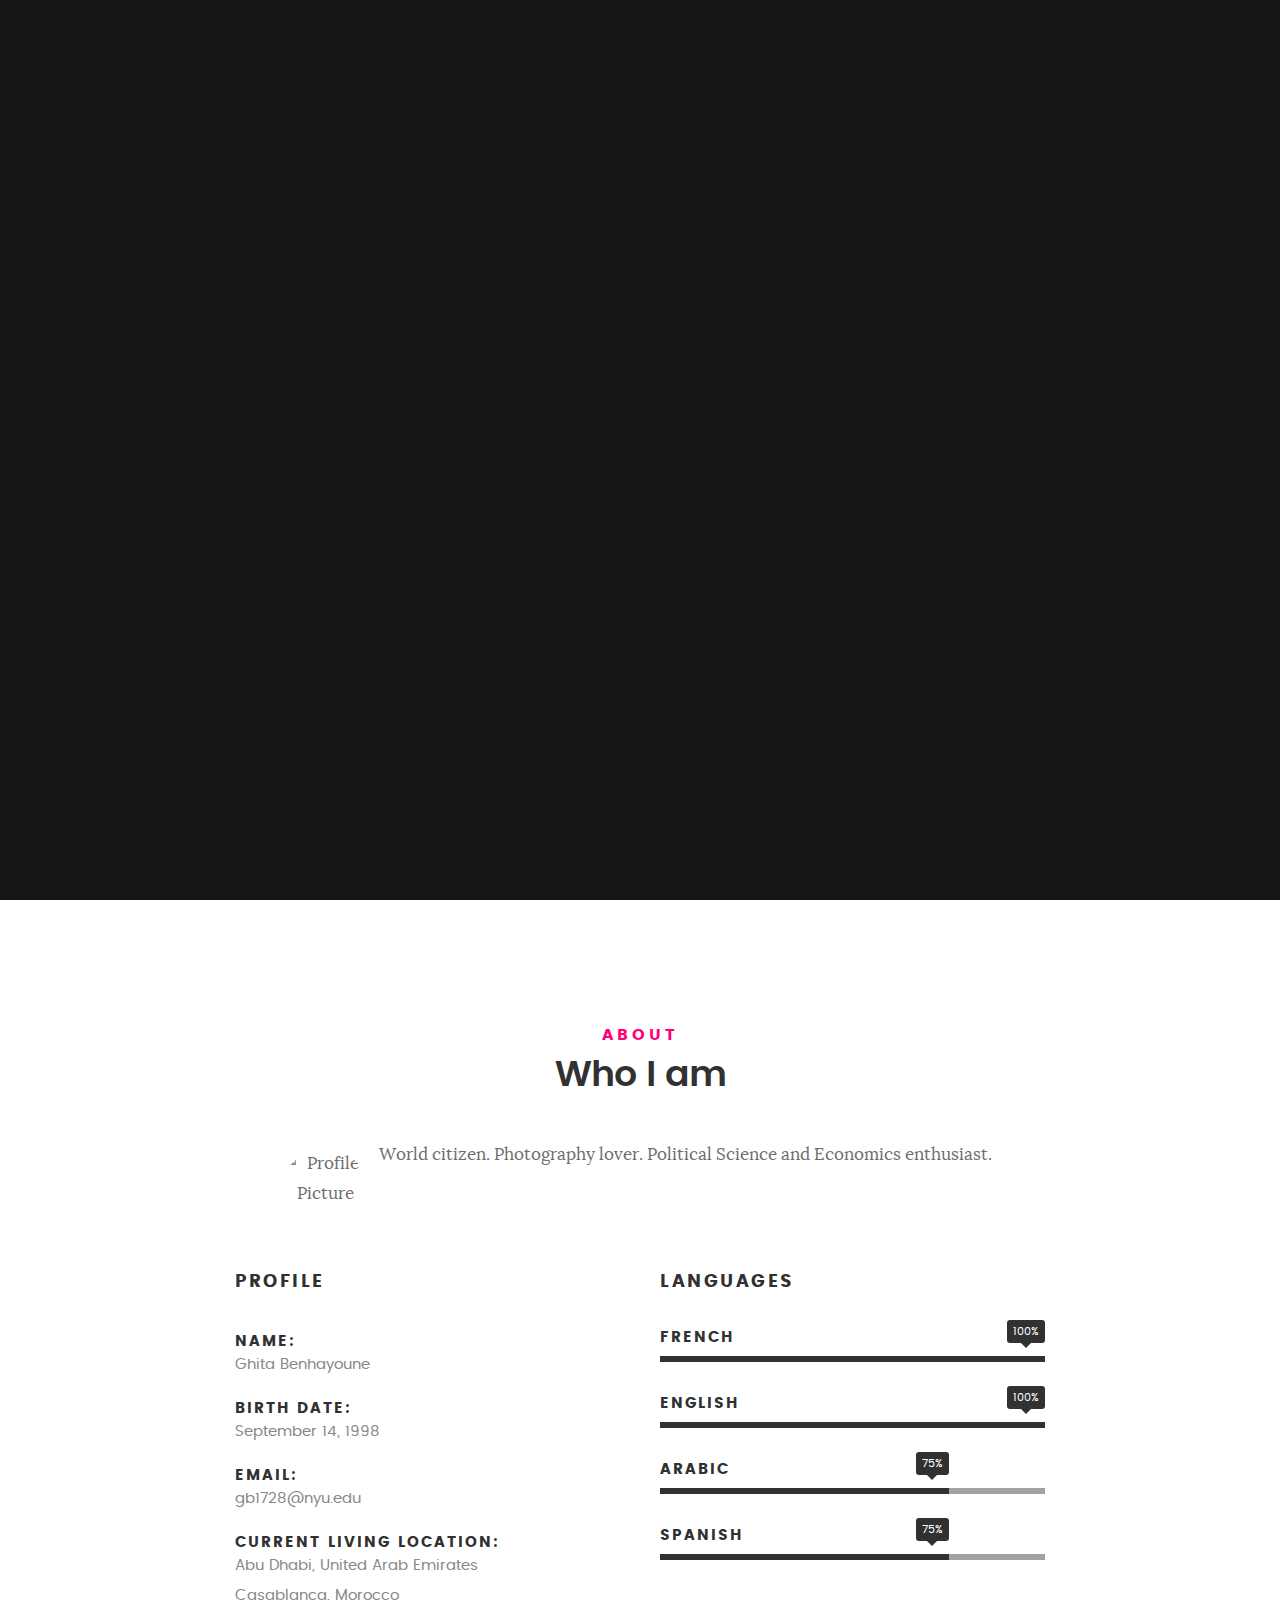
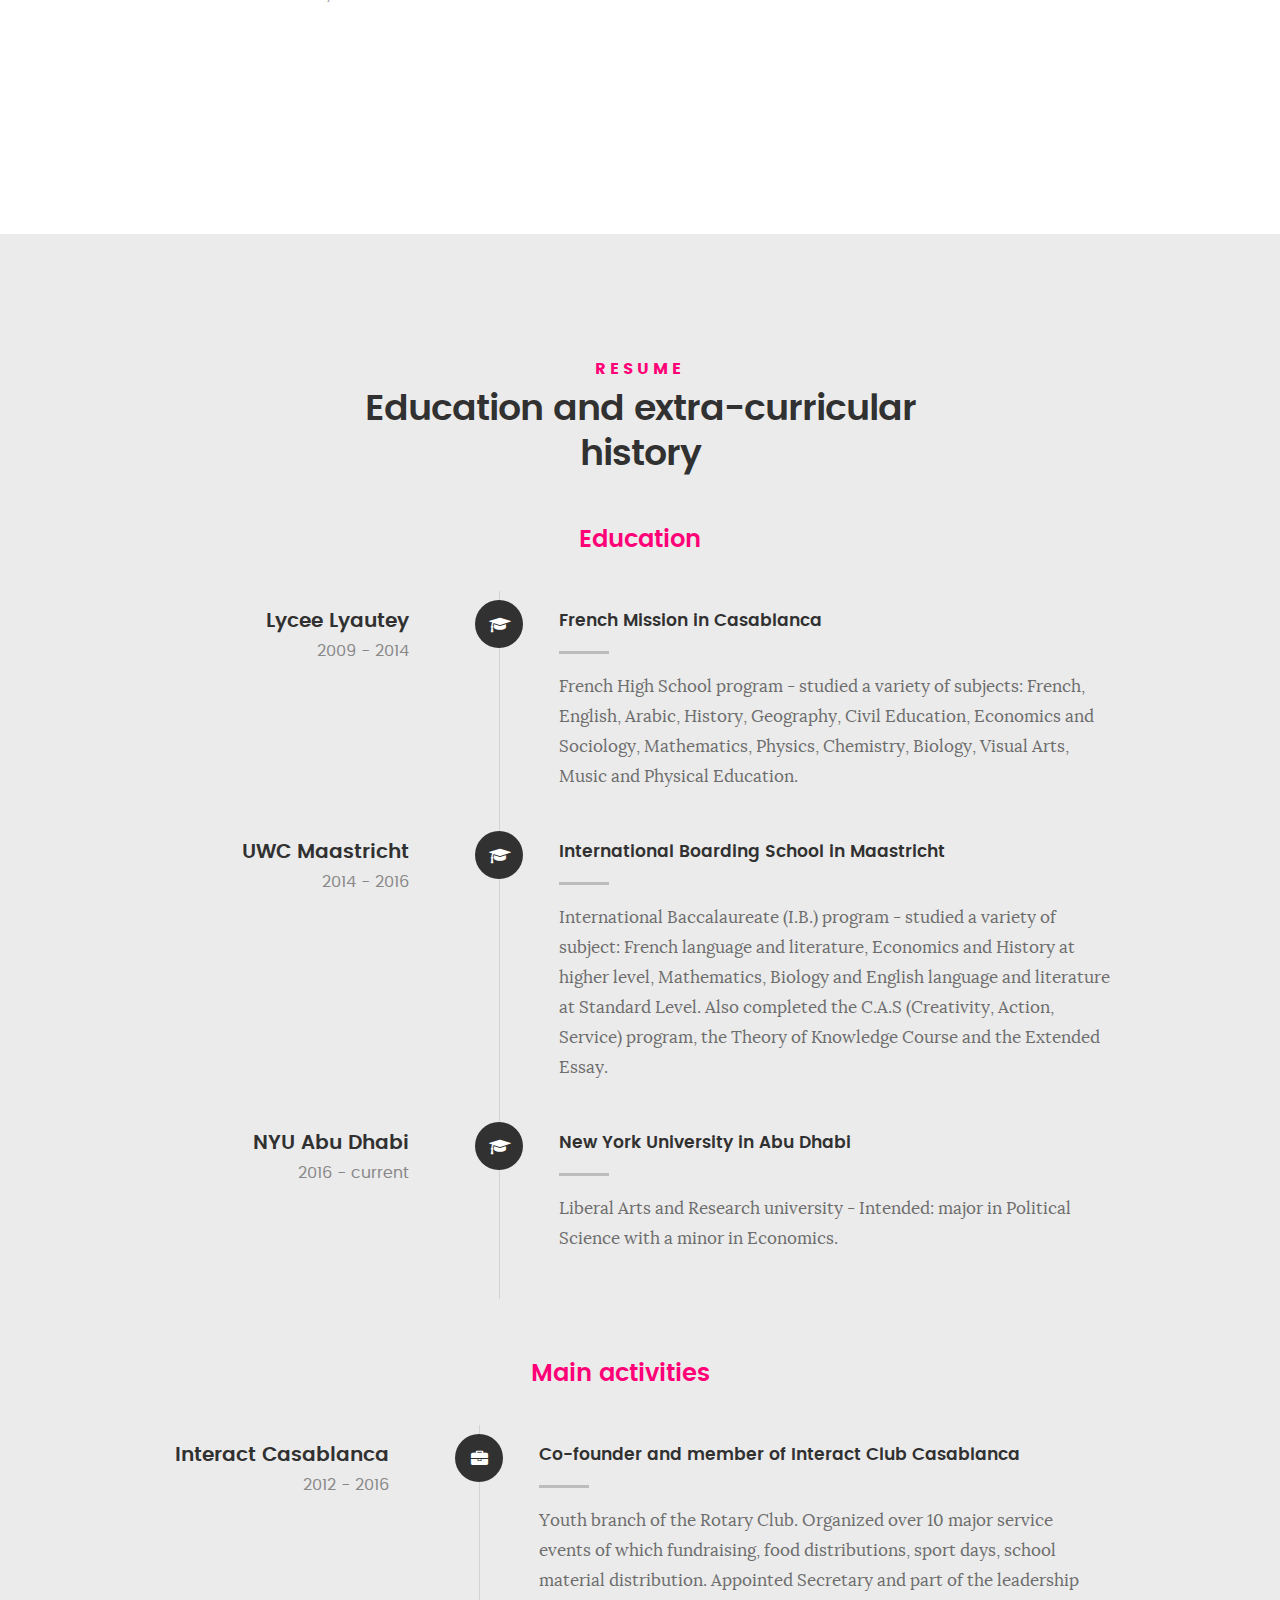
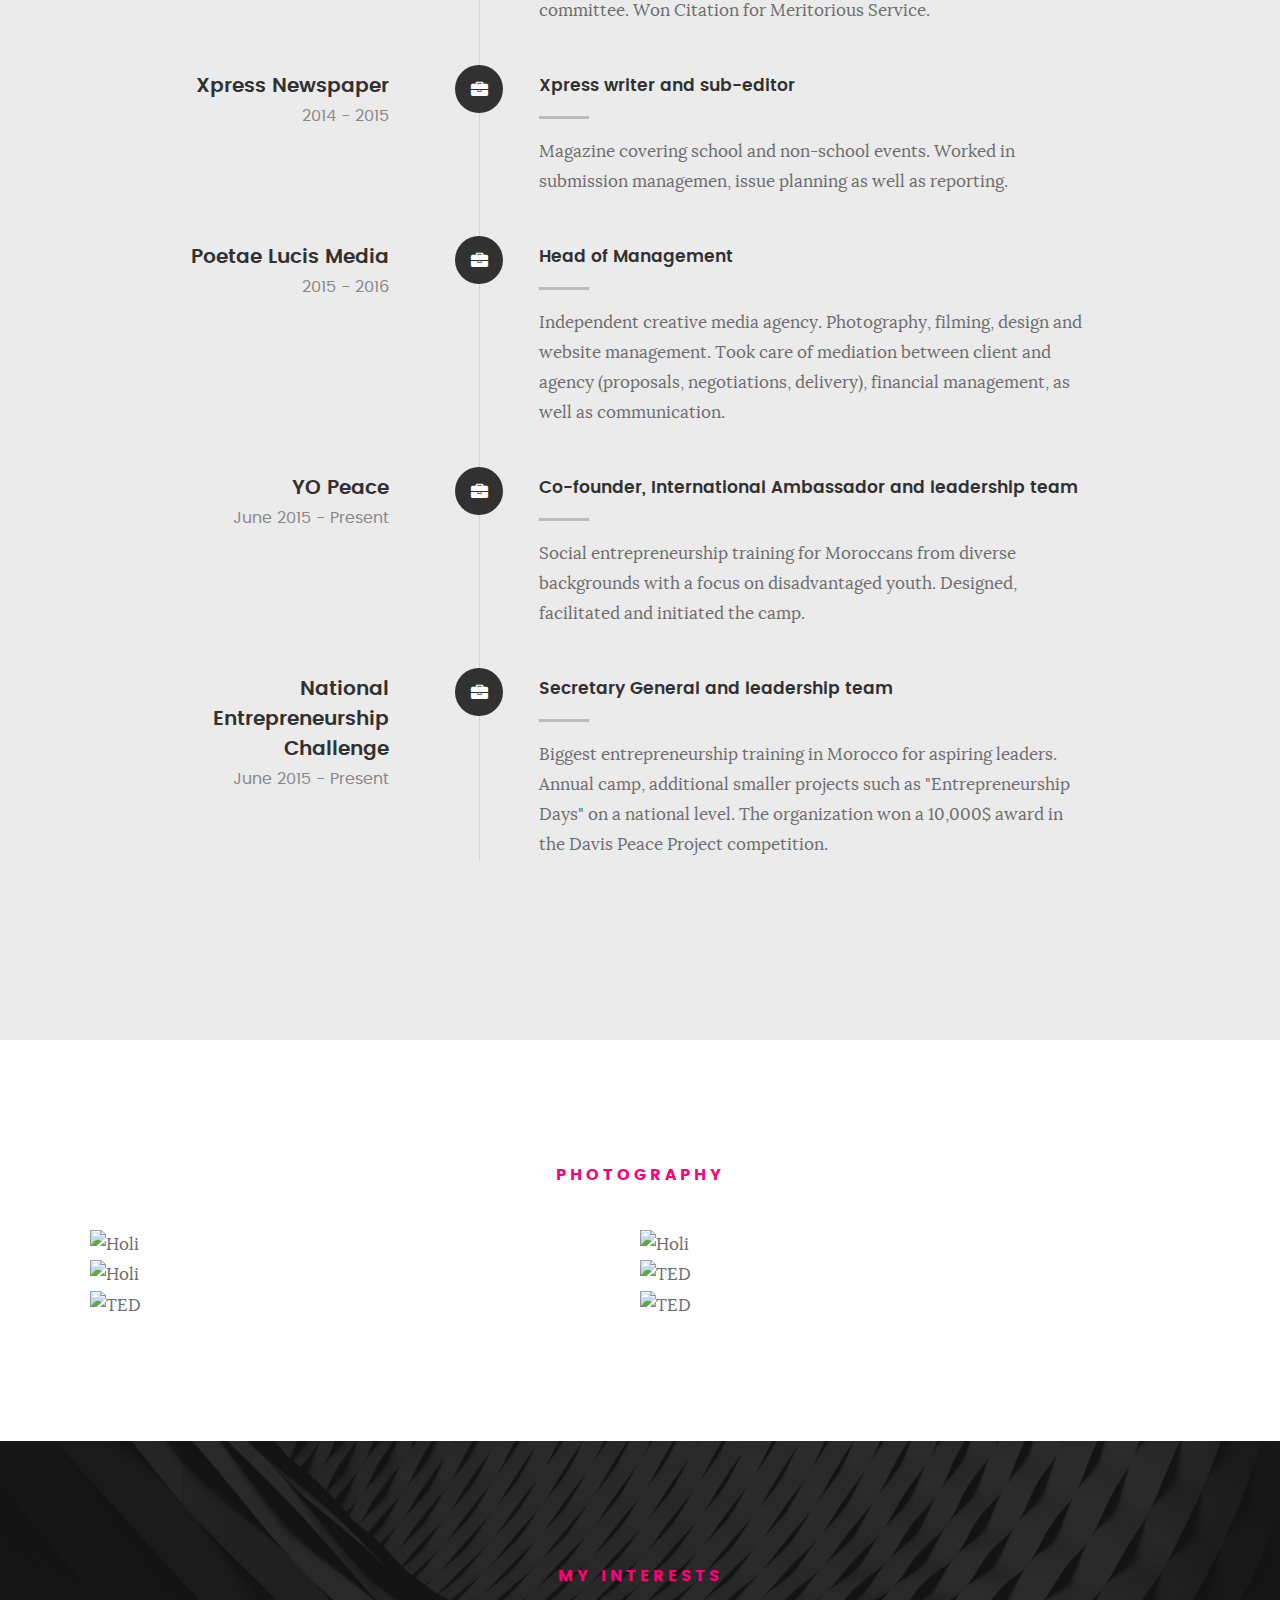
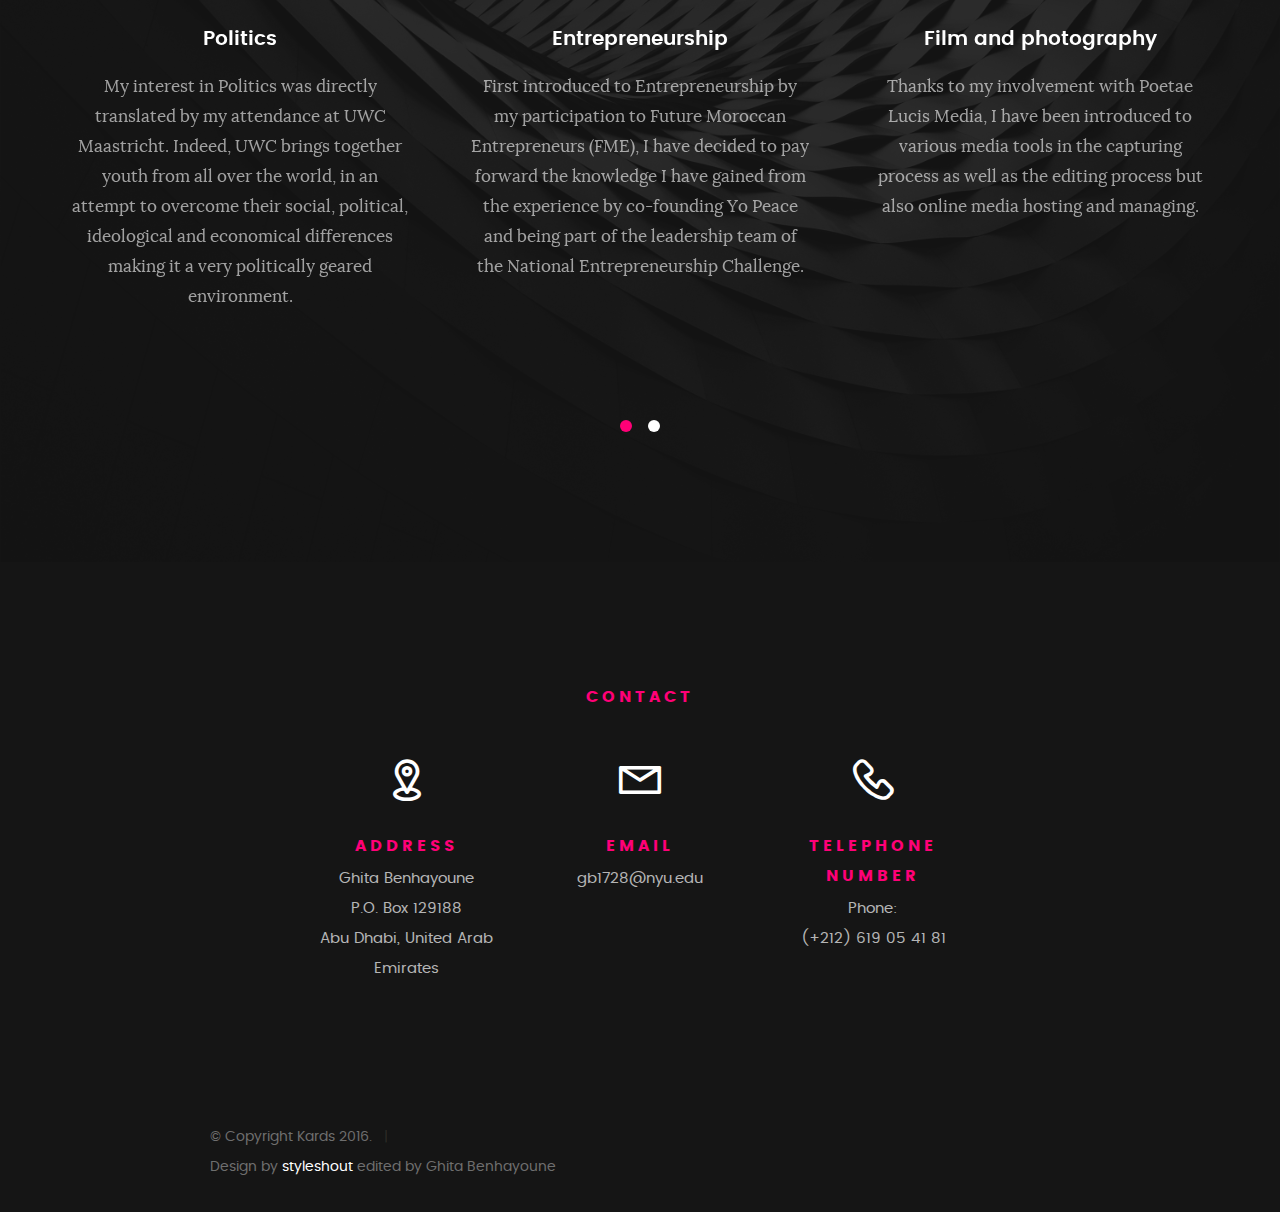
==== commit 19dd51a3: "Update index.html" ====
--- a/index.html
+++ b/index.html
@@ -69,7 +69,7 @@
 
    			<div class="col-twelve">
 
-	   			<h5>Hello, Linux is not an operating system.</h5>
+	   			<h5>Hello</h5>
 	   			<h1>I'm Ghita.</h1>
 
 	   			<a class="button stroke smoothscroll" href="#about" title="">Get to know me</a>
@@ -314,7 +314,7 @@
 
 	   				<div class="timeline-content">
 	   					<h4>Xpress writer and sub-editor</h4>
-	   					<p>+	   					<p>
 Magazine covering school and non-school events. Worked in submission managemen, issue planning as well as reporting. </p>
 	   				</div>
 
@@ -345,14 +345,14 @@
 	   				</div>
 
 	   				<div class="timeline-header">
-	   					<h3>YO Peace+	   					<h3>YO Peace
 </h3>
 	   					<p>June 2015 - Present</p>
 	   				</div>
 
 	   				<div class="timeline-content">
 	   					<h4>Co-founder, International Ambassador and leadership team</h4>
-	   					<p>Social entrepreneurship training for Moroccans from diverse backgrounds with a focus on disadvantaged youth. Designed, facilitated and initiated the camp.+	   					<p>Social entrepreneurship training for Moroccans from diverse backgrounds with a focus on disadvantaged youth. Designed, facilitated and initiated the camp.
 </p>
 	   				</div>
 
@@ -713,4 +713,4 @@
 
 </body>
 
-</html>+</html>
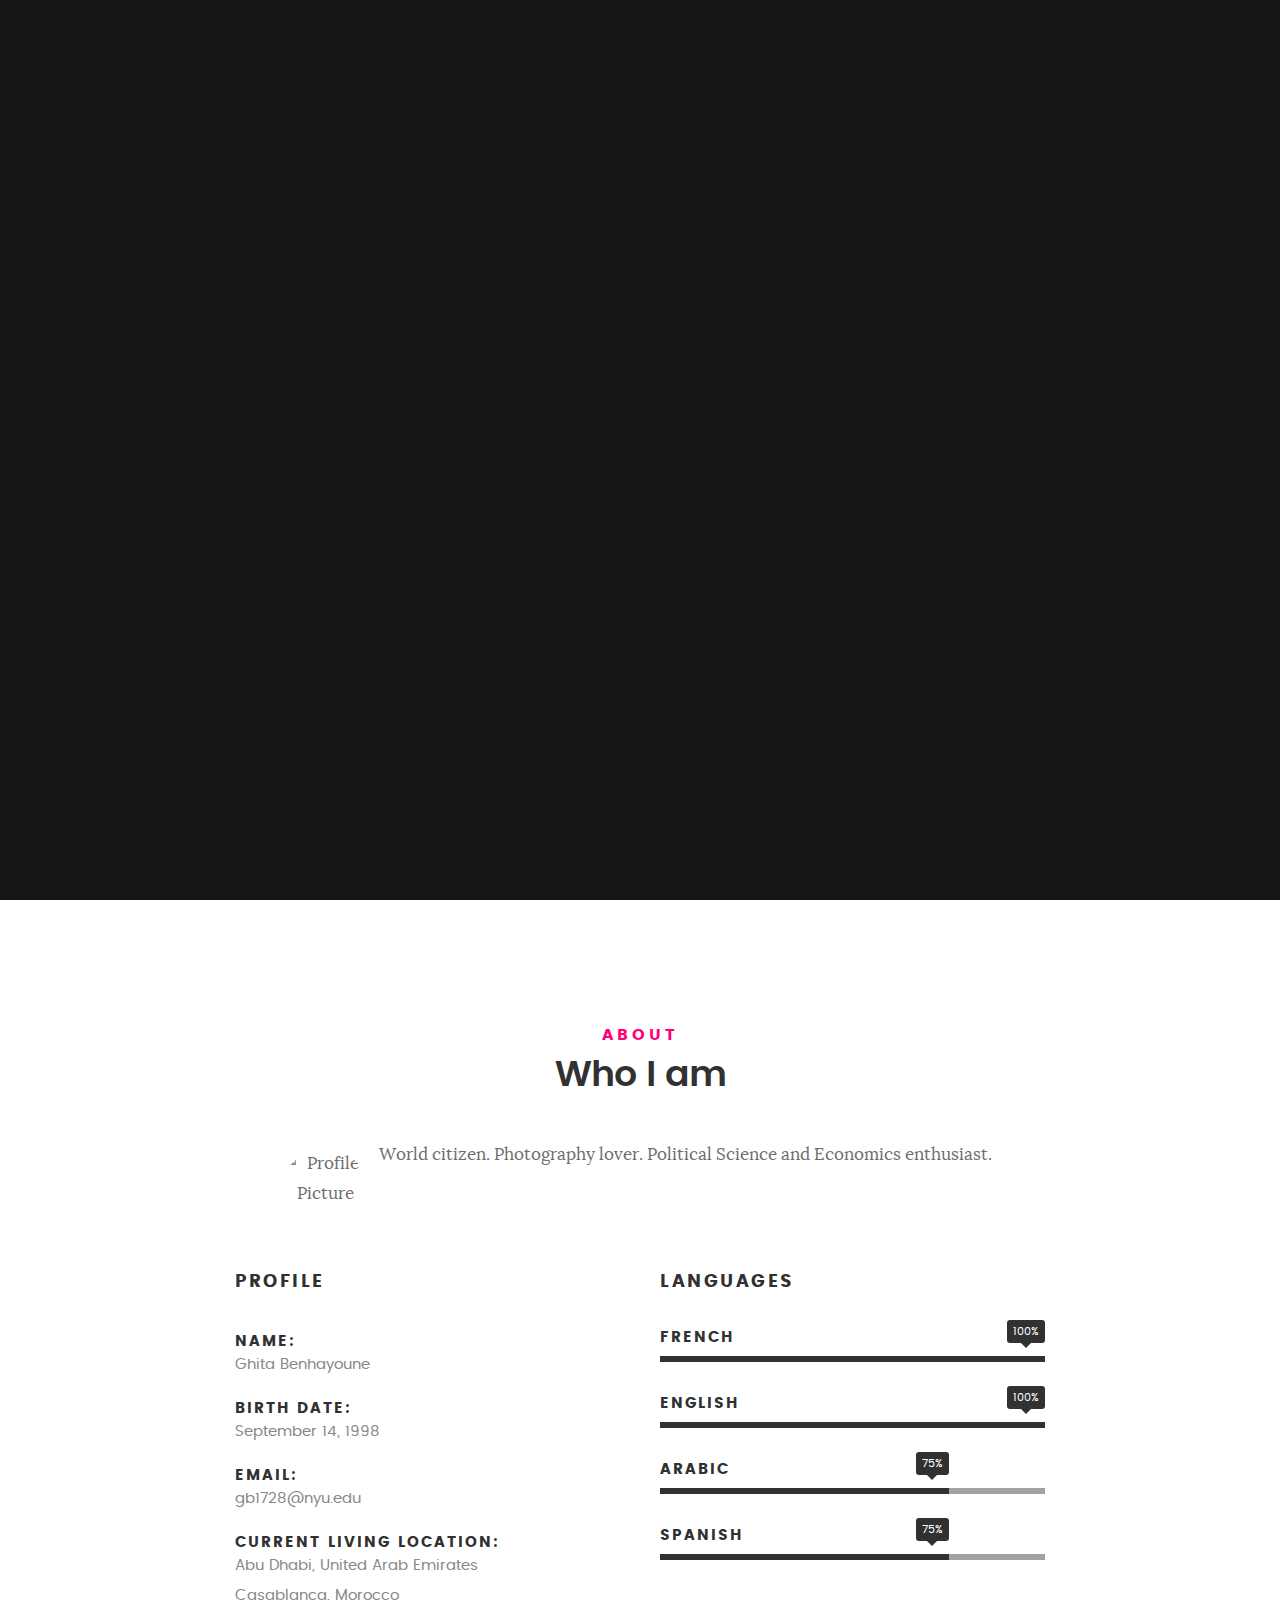
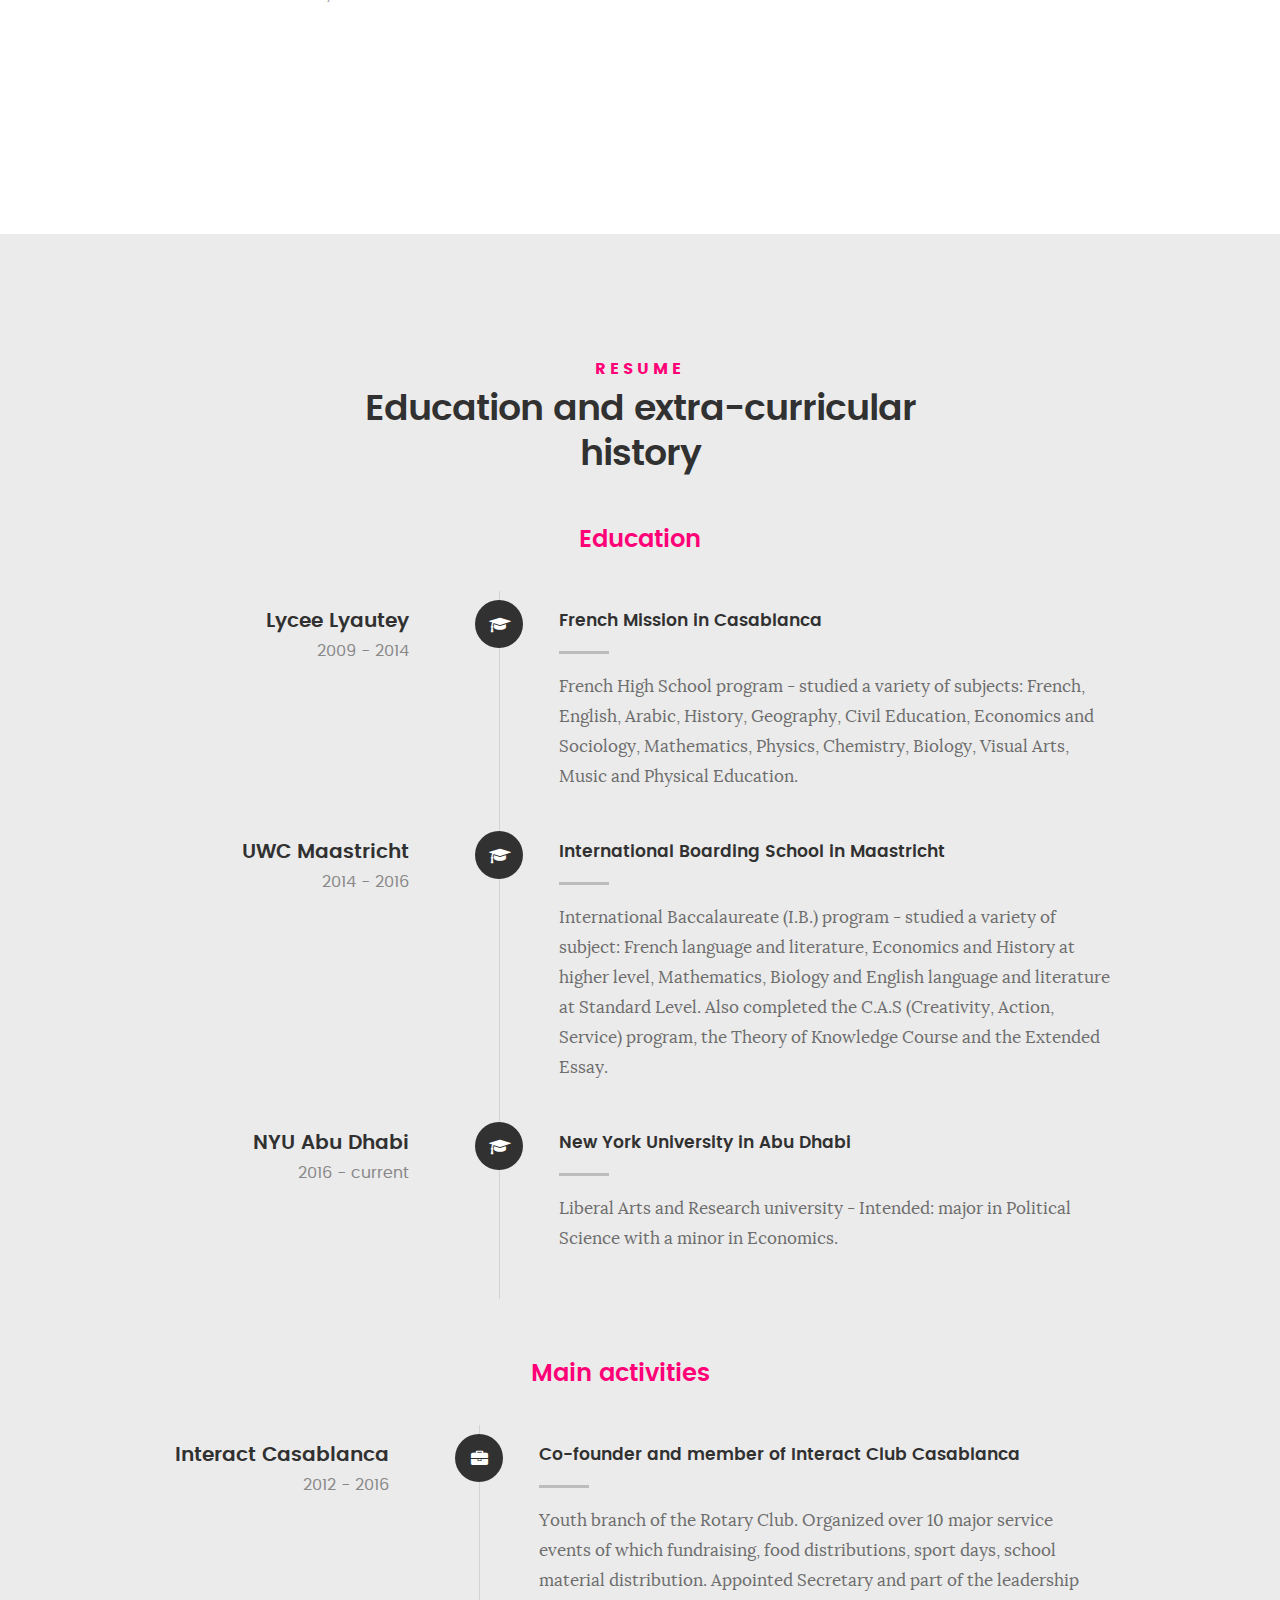
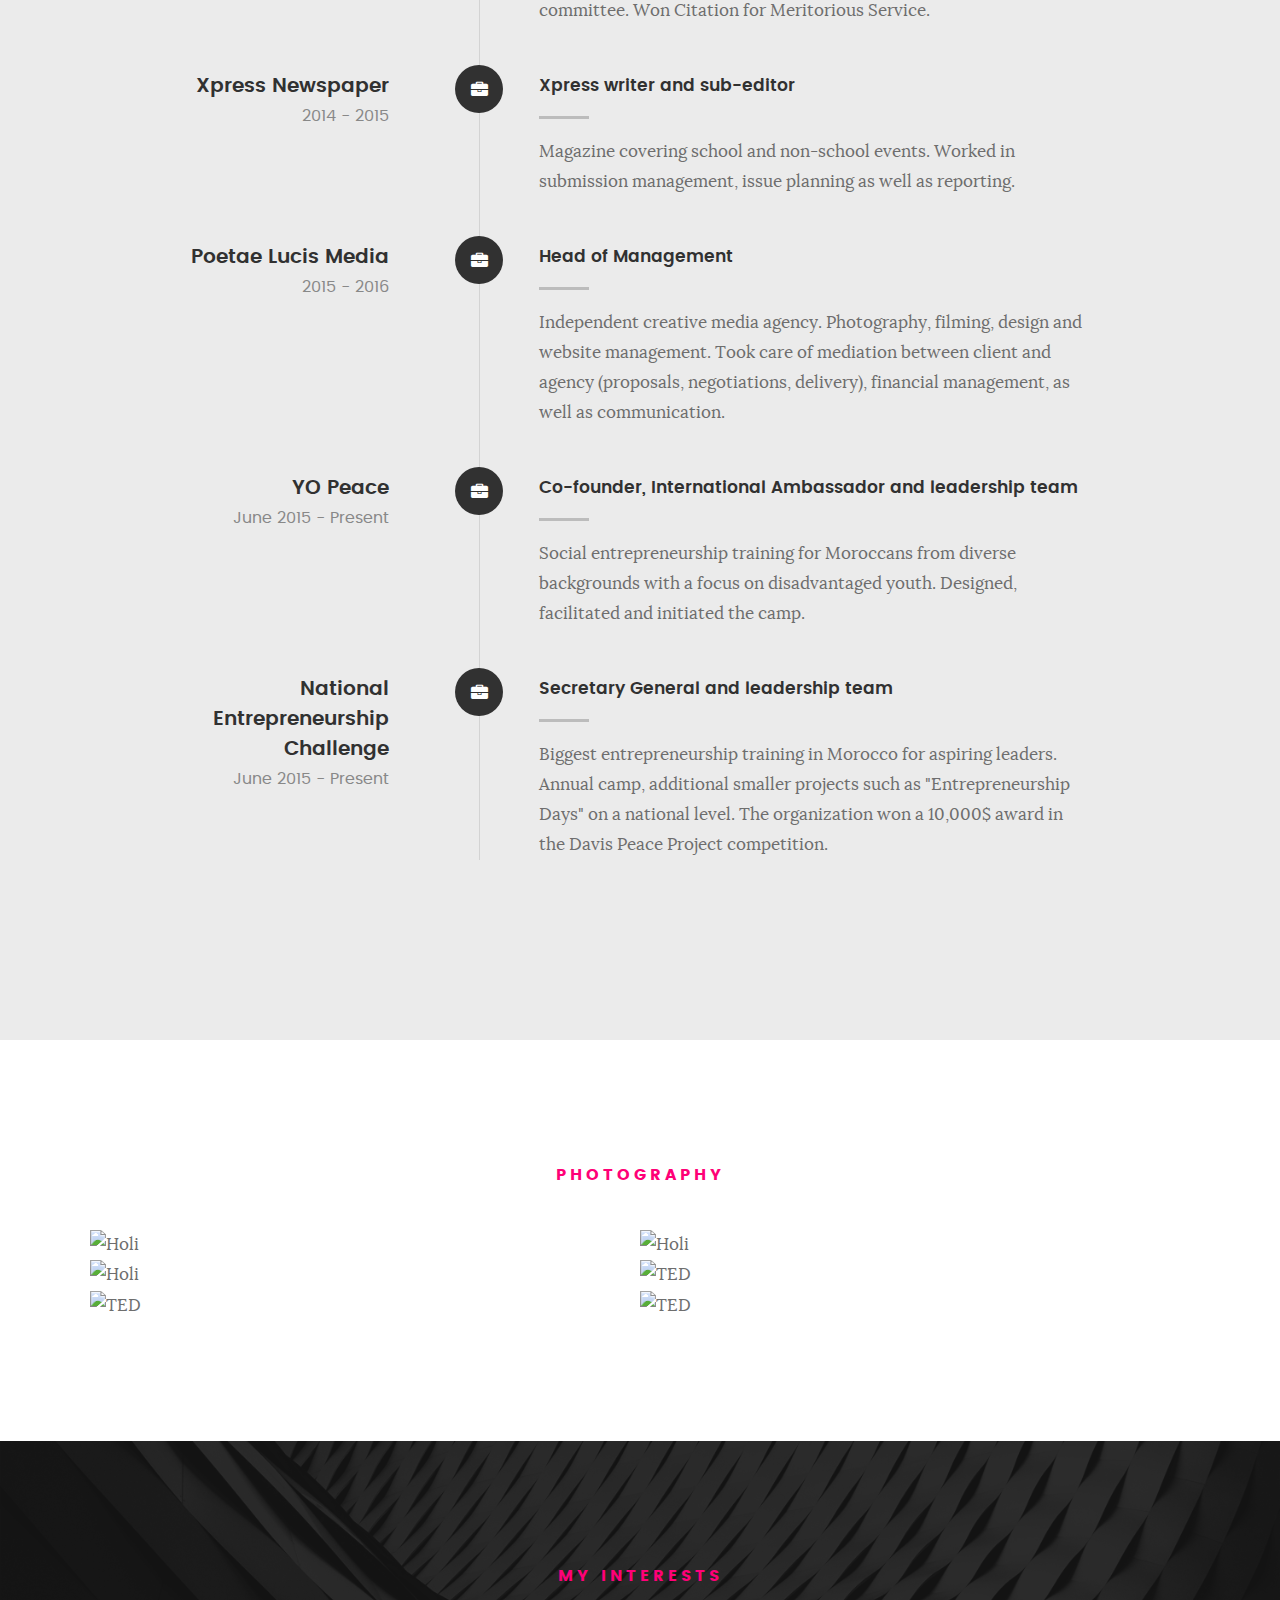
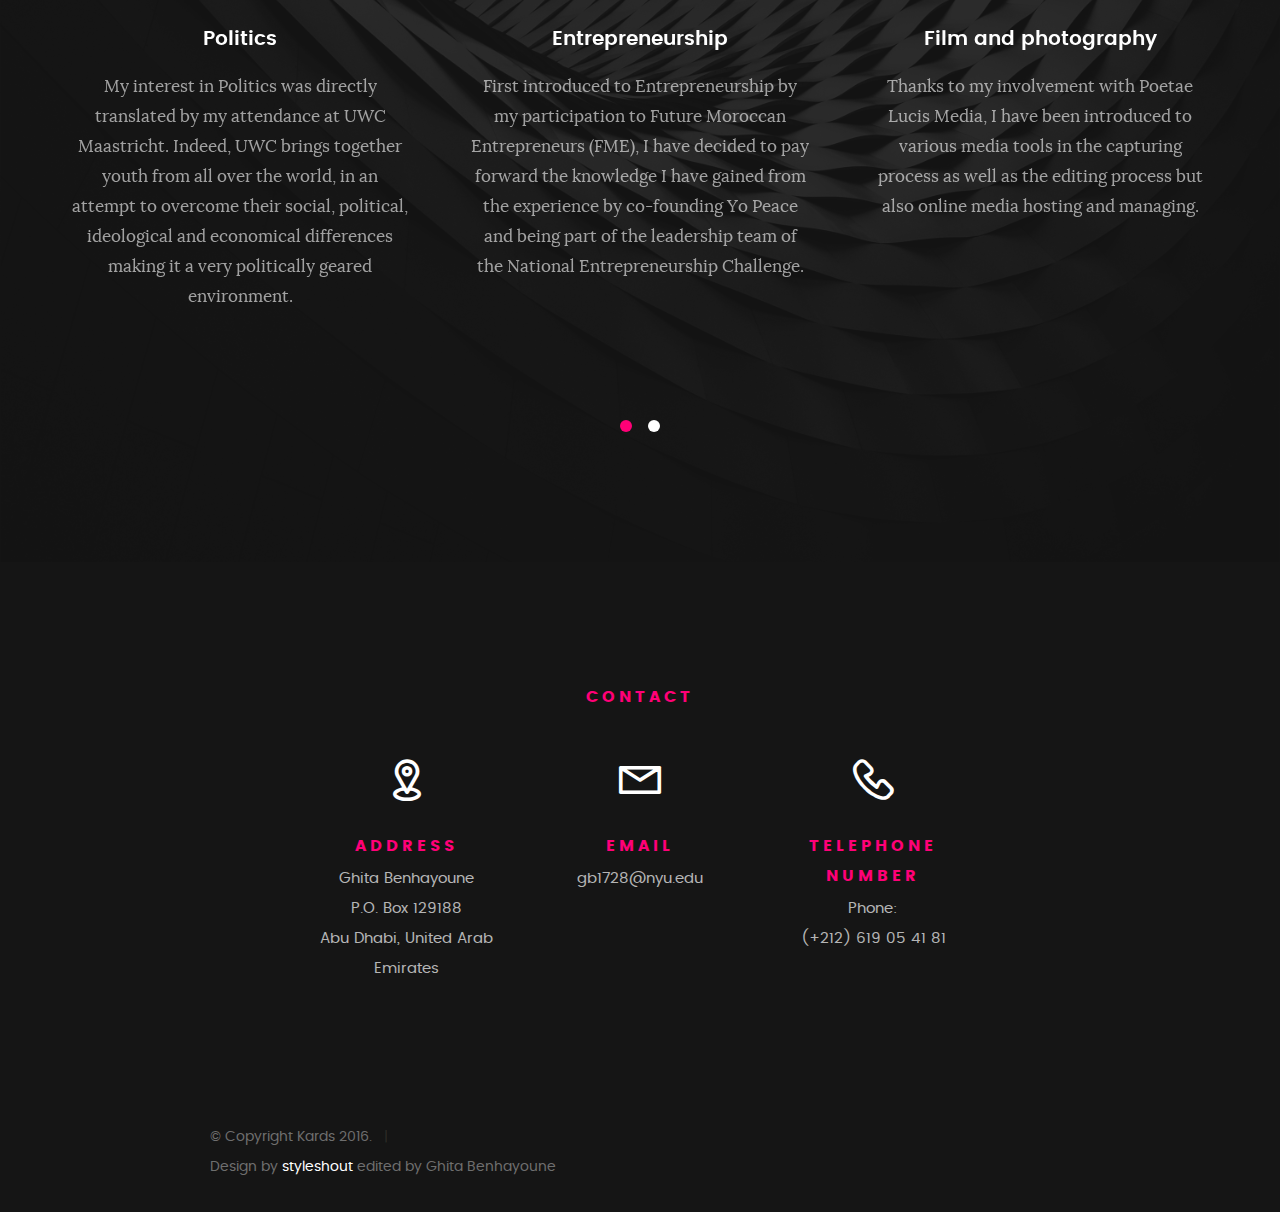
==== commit bcc0b27f: "Update index.html" ====
--- a/index.html
+++ b/index.html
@@ -315,7 +315,7 @@
 	   				<div class="timeline-content">
 	   					<h4>Xpress writer and sub-editor</h4>
 	   					<p>
-Magazine covering school and non-school events. Worked in submission managemen, issue planning as well as reporting. </p>
+Magazine covering school and non-school events. Worked in submission management, issue planning as well as reporting. </p>
 	   				</div>
 
 	   			</div> <!-- /timeline-block -->
